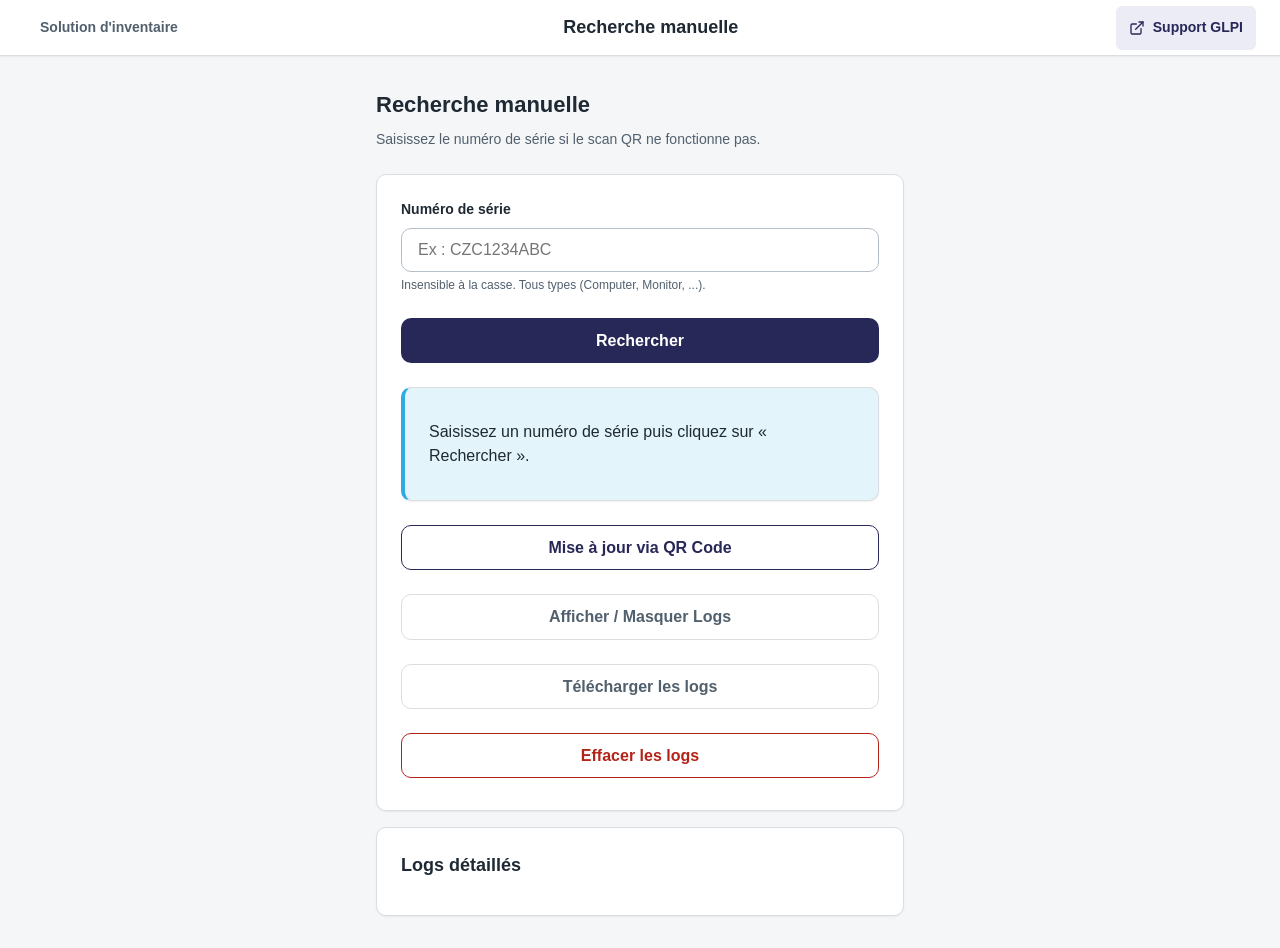
==== recherche_manuelle.html @ b09e44f8 "Restructuration : v4 a la racine" ====
<!DOCTYPE html>
<html lang="fr">
<head>
    <meta charset="UTF-8">
    <meta name="viewport" content="width=device-width, initial-scale=1.0">
    <title>Inventaire GLPI — Recherche manuelle (v3)</title>
    <link rel="manifest" href="manifest.json">
    <link rel="icon" type="image/png" href="logo_picto.png">
    <link rel="apple-touch-icon" href="logo.png">
    <link rel="stylesheet" href="style.css">
    <meta name="theme-color" content="#272758">
</head>
<body>
    <header class="app-header" role="banner">
        <a href="index.html" class="app-header__logo" aria-label="Retour à l'accueil">
            <img data-branding="picto" src="logo_picto.png" alt="">
            <span data-branding="app-name" class="app-header__logo-text">Solution d'inventaire</span>
        </a>
        <h1 class="app-header__title">Recherche manuelle</h1>
        <a data-branding="glpi-url" href="https://your-glpi.example.com/" class="app-header__glpi"
           target="_blank" rel="noopener"
           aria-label="Ouvrir le support GLPI (nouvel onglet)">
            <svg viewBox="0 0 24 24" fill="none" stroke="currentColor" stroke-width="2"
                 stroke-linecap="round" stroke-linejoin="round" aria-hidden="true">
                <path d="M18 13v6a2 2 0 0 1-2 2H5a2 2 0 0 1-2-2V8a2 2 0 0 1 2-2h6"/>
                <polyline points="15 3 21 3 21 9"/>
                <line x1="10" y1="14" x2="21" y2="3"/>
            </svg>
            <span class="app-header__glpi-label">Support GLPI</span>
        </a>
    </header>

    <main class="app-main" role="main">
        <h2 class="page-title">Recherche manuelle</h2>
        <p class="page-subtitle">Saisissez le numéro de série si le scan QR ne fonctionne pas.</p>

        <div class="card">
            <div class="field">
                <label class="field__label" for="serialNumber">Numéro de série</label>
                <input type="text" id="serialNumber" class="input" value="" placeholder="Ex : CZC1234ABC" autocomplete="off">
                <span class="field__hint">Insensible à la casse. Tous types (Computer, Monitor, ...).</span>
            </div>

            <div class="btn-group">
                <button type="button" id="search-btn" class="btn btn--primary">Rechercher</button>
            </div>

            <div id="test-result" class="mt-4"></div>
            <div id="result" class="result result--info mt-4" role="status" aria-live="polite">
                <p>Saisissez un numéro de série puis cliquez sur « Rechercher ».</p>
            </div>

            <!-- Formulaire d'édition, affiché après une recherche réussie -->
            <div id="edit-form" class="hidden mt-4">
                <div class="field">
                    <label class="field__label" for="usersSelect">Utilisateur associé</label>
                    <select id="usersSelect" class="input">
                        <option value="0">— Aucun —</option>
                    </select>
                </div>

                <div class="field">
                    <label class="field__label" for="dateBuy">Date d'achat</label>
                    <input type="date" id="dateBuy" class="input">
                </div>

                <div class="field">
                    <label class="inline-check">
                        <input type="checkbox" id="updateInventoryDate" checked>
                        Mettre à jour la date d'inventaire (aujourd'hui)
                    </label>
                </div>

                <div class="btn-group">
                    <button type="button" id="save-btn" class="btn btn--accent">Enregistrer les modifications</button>
                    <button type="button" id="reset-btn" class="btn btn--secondary">Nouvelle recherche</button>
                </div>
            </div>

            <div class="btn-group mt-4">
                <a href="index.html" class="btn btn--secondary">Mise à jour via QR Code</a>
                <button type="button" id="toggle-logs" class="btn btn--ghost">Afficher / Masquer Logs</button>
                <button type="button" id="download-logs" class="btn btn--ghost">Télécharger les logs</button>
                <button type="button" id="clear-logs" class="btn btn--danger">Effacer les logs</button>
            </div>
        </div>

        <div class="card">
            <h3 class="card__title">Logs détaillés</h3>
            <div id="logs" class="logs" role="log" aria-live="polite" style="display:none;"></div>
        </div>
    </main>

    <!-- v4.1 : hôte du toast de confirmation (géré par showToast/closeToast dans app_multi_v2.js) -->
    <div id="toast-host" class="toast-host" aria-live="assertive" aria-atomic="true" hidden></div>

    <script src="config.js"></script>
    <script src="app_multi_v2.js"></script>
    <script>
        // Enregistrement du service worker v3
        if ('serviceWorker' in navigator) {
            navigator.serviceWorker.register('sw.js').catch(err => console.warn('SW v3 non enregistré', err));
        }

        // État courant de l'équipement recherché
        let currentEquip = null;

        const serialInput = document.getElementById("serialNumber");
        const searchBtn   = document.getElementById("search-btn");
        const saveBtn     = document.getElementById("save-btn");
        const resetBtn    = document.getElementById("reset-btn");
        const editForm    = document.getElementById("edit-form");
        const usersSelect = document.getElementById("usersSelect");
        const dateBuyIn   = document.getElementById("dateBuy");
        const invChk      = document.getElementById("updateInventoryDate");
        const out         = document.getElementById("test-result");
        const resEl       = document.getElementById("result");

        function showMessage(type, text) {
            const cls = {
                success: "result result--success",
                error:   "result result--error",
                info:    "result result--info",
                warning: "result result--warning"
            }[type] || "result";
            out.innerHTML = `<div class="${cls}" role="status">${text}</div>`;
        }

        function resetForm() {
            currentEquip = null;
            editForm.classList.add("hidden");
            resEl.className = "result result--info mt-4";
            resEl.innerHTML = `<p>Saisissez un numéro de série puis cliquez sur « Rechercher ».</p>`;
            out.innerHTML = "";
            serialInput.value = "";
            serialInput.focus();
        }

        async function populateUsersSelect(selectedId) {
            try {
                const users = await loadGLPIUsers();
                usersSelect.innerHTML = '<option value="0">— Aucun —</option>';
                for (const u of users) {
                    const opt = document.createElement("option");
                    opt.value = u.id;
                    opt.textContent = u.name;
                    if (selectedId && String(u.id) === String(selectedId)) opt.selected = true;
                    usersSelect.appendChild(opt);
                }
                if (!selectedId || selectedId === 0 || selectedId === "0") {
                    usersSelect.value = "0";
                }
                if (users.length === 0) {
                    showMessage("info", "⚠️ Liste utilisateurs vide — vérifier les droits du token sur search/User (voir logs)");
                    document.getElementById("logs").style.display = "block";
                }
            } catch (e) {
                usersSelect.innerHTML =
                    `<option value="" disabled selected>❌ Erreur : ${e.message || e}</option>` +
                    `<option value="0">— Aucun —</option>`;
                showMessage("error", `❌ Liste utilisateurs indisponible : ${e.message || e}`);
                document.getElementById("logs").style.display = "block";
            }
        }

        function renderEquipmentInfo(eq) {
            const inv = eq.infocom || {};
            resEl.className = "result mt-4";
            resEl.innerHTML = `
                <div class="result__header">Détails de l'équipement
                    <span class="badge badge--info" style="margin-left:auto">${eq.type}</span>
                </div>
                <dl>
                    <dt>Nom</dt><dd>${eq.name}</dd>
                    <dt>N° de série</dt><dd>${eq.serial || "—"}</dd>
                    <dt>Dernier inventaire</dt><dd>${eq.lastInventory || "Jamais"}</dd>
                    <dt>Date d'achat actuelle</dt><dd>${inv.buy_date || "Non renseignée"}</dd>
                    <dt>Infocom ID</dt><dd>${inv.id || "—"}</dd>
                </dl>
                <div id="test-result"></div>
            `;
        }

        document.getElementById("clear-logs").addEventListener("click", () => {
            if (typeof window.clearAllLogs === "function") window.clearAllLogs();
            const t = document.getElementById("test-result");
            if (t) t.innerHTML = "";
        });

        const dlBtn = document.getElementById("download-logs");
        if (dlBtn) dlBtn.addEventListener("click", () => {
            if (typeof window.downloadLogs === "function") window.downloadLogs();
        });

        // NB : le listener "toggle-logs" est fourni par app_multi_v2.js.
        // On ne le duplique PAS ici sinon les deux toggles s'annulent.

        resetBtn.addEventListener("click", resetForm);

        searchBtn.addEventListener("click", async () => {
            const serial = serialInput.value.trim();
            out.innerHTML = "";
            editForm.classList.add("hidden");
            if (!serial) { log("error", "Numéro de série requis"); showMessage("error", "❌ Numéro de série requis"); return; }

            try {
                searchBtn.disabled = true;
                searchBtn.textContent = "Recherche...";

                const eq = await findEquipment(serial);
                if (!eq) {
                    showMessage("error", `❌ Aucun équipement trouvé pour ${serial}`);
                    return;
                }

                currentEquip = eq;
                renderEquipmentInfo(eq);

                // Pré-remplir users_id (depuis l'item complet) et buy_date (depuis l'infocom)
                const itemFull = eq.full && (eq.full.users_id !== undefined ? eq.full : (eq.full[eq.type] || {}));
                const currentUserId = itemFull && itemFull.users_id !== undefined ? itemFull.users_id : 0;
                await populateUsersSelect(currentUserId);

                dateBuyIn.value = toInputDate(eq.infocom && eq.infocom.buy_date);
                invChk.checked = true;

                editForm.classList.remove("hidden");
                showMessage("info", `✅ ${eq.type} trouvé — modifiez les champs puis cliquez sur « Enregistrer »`);
            } catch (e) {
                log("error", "Erreur recherche", e.message || e);
                showMessage("error", `❌ Erreur : ${e.message || e}`);
            } finally {
                searchBtn.disabled = false;
                searchBtn.textContent = "Rechercher";
            }
        });

        saveBtn.addEventListener("click", async () => {
            if (!currentEquip) { showMessage("error", "❌ Aucun équipement sélectionné"); return; }
            out.innerHTML = "";

            try {
                saveBtn.disabled = true;
                saveBtn.textContent = "Enregistrement...";

                const eq = currentEquip;
                const selectedUserId = usersSelect.value;
                const dateBuy = dateBuyIn.value || null; // YYYY-MM-DD ou null
                const doInv = invChk.checked;

                // Valeur précédente users_id (pour éviter un PUT inutile)
                const itemFull = eq.full && (eq.full.users_id !== undefined ? eq.full : (eq.full[eq.type] || {}));
                const prevUserId = itemFull && itemFull.users_id !== undefined ? String(itemFull.users_id) : "0";
                const prevDateBuy = toInputDate(eq.infocom && eq.infocom.buy_date);

                const actions = [];

                // 1) Update users_id sur l'item si changé
                if (String(selectedUserId) !== prevUserId) {
                    const ok = await updateItemUser(eq.type, eq.id, selectedUserId);
                    actions.push({ what: "users_id", ok });
                }

                // 2) Update Infocom (buy_date et/ou inventory_date)
                const infocomId = eq.infocom && eq.infocom.id;
                const dateBuyChanged = (dateBuy || "") !== (prevDateBuy || "");
                if (infocomId && (dateBuyChanged || doInv)) {
                    const payload = {};
                    if (doInv) payload.inventoryDate = formatDateForGLPI();
                    if (dateBuyChanged) payload.dateBuy = dateBuy; // peut être null pour vider
                    const ok = await updateInfocomFields(infocomId, payload);
                    actions.push({ what: "infocom", ok, payload });
                } else if (!infocomId && (dateBuyChanged || doInv)) {
                    log("warning", "Pas d'Infocom — impossible de mettre à jour buy_date / inventory_date");
                    actions.push({ what: "infocom", ok: false, reason: "no_infocom" });
                }

                let allOk = true;
                if (actions.length === 0) {
                    showMessage("info", "ℹ️ Aucune modification à enregistrer");
                } else {
                    allOk = actions.every(a => a.ok);
                    if (allOk) {
                        showMessage("success", `✅ Modifications enregistrées pour ${eq.name}`);
                    } else {
                        showMessage("warning", `⚠️ Enregistrement partiel — consultez les logs`);
                    }
                }

                // Rafraîchir les données affichées
                const refreshed = await findEquipment(eq.serial || serialInput.value.trim());
                if (refreshed) {
                    currentEquip = refreshed;
                    renderEquipmentInfo(refreshed);
                    invChk.checked = false; // on évite de re-cocher "inventaire" par défaut après un save
                    const itemFull2 = refreshed.full && (refreshed.full.users_id !== undefined ? refreshed.full : (refreshed.full[refreshed.type] || {}));
                    const curUid = itemFull2 && itemFull2.users_id !== undefined ? itemFull2.users_id : 0;
                    await populateUsersSelect(curUid);
                    dateBuyIn.value = toInputDate(refreshed.infocom && refreshed.infocom.buy_date);
                }

                // v4.1 : toast de confirmation (seulement si au moins une action d'écriture)
                if (actions.length > 0) {
                    if (allOk) {
                        window.showToast && window.showToast("success", "Mise à jour OK", {
                            desc: `Modifications enregistrées pour ${eq.name}`,
                            autoCloseMs: 5000,
                            onClose: () => {
                                // Clear + focus sur le champ série pour la saisie suivante
                                serialInput.value = "";
                                try { serialInput.focus({ preventScroll: true }); }
                                catch(_) { serialInput.focus(); }
                            }
                        });
                    } else {
                        const failed = actions.filter(a => !a.ok).map(a => a.what).join(", ");
                        window.showToast && window.showToast("error", "Enregistrement partiel", {
                            desc: `Échec sur : ${failed || "opérations multiples"} — voir les logs`
                        });
                    }
                }
            } catch (e) {
                log("error", "Erreur enregistrement", e.message || e);
                showMessage("error", `❌ Erreur : ${e.message || e}`);
                window.showToast && window.showToast("error", "Erreur réseau", {
                    desc: `Impossible d'enregistrer : ${e.message || e}`
                });
            } finally {
                saveBtn.disabled = false;
                saveBtn.textContent = "Enregistrer les modifications";
            }
        });

        // Submit par Enter dans le champ série
        serialInput.addEventListener("keydown", (e) => {
            if (e.key === "Enter") { e.preventDefault(); searchBtn.click(); }
        });
    </script>
</body>
</html>
---- style.css ----
/* ============================================================
   PWA-GLPI — Thème v3
   Mobile-first, AA contrast, zones cliquables >= 44px.
   ============================================================

   ╔══════════════════════════════════════════════════════════════╗
   ║                       PERSONNALISATION                       ║
   ║  Pour adapter la PWA à votre charte graphique :              ║
   ║    • 3 couleurs principales  → bloc ":root" ci-dessous       ║
   ║    • Logo / picto / URL GLPI → branding.js                   ║
   ║    • Tokens API GLPI         → config.js                     ║
   ╚══════════════════════════════════════════════════════════════╝
   ============================================================ */

:root {
    /* ═════════════════════════════════════════════════════════════════
       COULEURS DE MARQUE — 3 valeurs principales à modifier ici pour
       un rebranding rapide.
       ═════════════════════════════════════════════════════════════════ */
    --brand-primary:   #272758;   /* Principale : header, boutons primary */
    --brand-accent:    #2eabe2;   /* Accent clair : focus, liens, info    */
    --brand-highlight: #F68B1F;   /* Accent vif : CTA forts, warnings     */

    /* ═════════════════════════════════════════════════════════════════
       COULEURS DÉRIVÉES
       Ajustables si vous changez les couleurs de marque ci-dessus et
       voulez affiner le rendu (hover, fonds doux, versions "dark" pour
       le texte AA). Laissez tel quel sinon.
       ═════════════════════════════════════════════════════════════════ */
    --color-primary:         var(--brand-primary);
    --color-primary-hover:   #1B1B42;   /* plus sombre pour hover */
    --color-primary-soft:    #ECECF7;   /* lavande très pâle pour fonds discrets */
    --color-primary-softer:  #F5F5FB;   /* encore plus pâle */

    --color-accent-cyan:     var(--brand-accent);
    --color-accent-cyan-dark:#1C7FAA;   /* hover + lecture texte AA sur blanc */
    --color-accent-cyan-soft:#E3F4FB;

    --color-accent-orange:   var(--brand-highlight);
    --color-accent-orange-dark:#C26A0C; /* hover + usage texte AA */
    --color-accent-orange-soft:#FDEFDE;

    --color-bg:              #F4F6F8;
    --color-surface:         #FFFFFF;
    --color-surface-alt:     #F8FAFC;
    --color-border:          #D9DEE3;
    --color-border-strong:   #B6BEC7;

    --color-text:            #1F2933;
    --color-text-muted:      #52606D;
    --color-text-inverse:    #FFFFFF;

    --color-success:         #0E7C3A;   /* AA sur blanc */
    --color-success-bg:      #E6F4EC;
    --color-warning:         #C26A0C;   /* dérivé de l'orange, AA sur blanc */
    --color-warning-bg:      #FDEFDE;
    --color-danger:          #B42318;
    --color-danger-bg:       #FDECEA;
    --color-info:            #1C7FAA;   /* dérivé du cyan, AA sur blanc */
    --color-info-bg:         #E3F4FB;

    /* Typographie */
    --font-sans: -apple-system, BlinkMacSystemFont, "Segoe UI", Roboto,
                 "Helvetica Neue", Arial, "Noto Sans", sans-serif;
    --font-mono: ui-monospace, SFMono-Regular, Menlo, Consolas, monospace;

    /* Espacement (échelle 4px) */
    --sp-1: 4px;
    --sp-2: 8px;
    --sp-3: 12px;
    --sp-4: 16px;
    --sp-5: 24px;
    --sp-6: 32px;
    --sp-7: 48px;

    /* Radius */
    --radius-sm: 6px;
    --radius-md: 10px;
    --radius-lg: 14px;
    --radius-pill: 999px;

    /* Ombres */
    --shadow-sm: 0 1px 2px rgba(15, 23, 42, 0.06);
    --shadow-md: 0 2px 8px rgba(15, 23, 42, 0.08);
    --shadow-lg: 0 8px 24px rgba(15, 23, 42, 0.12);

    /* Typographie scale */
    --fs-xs: 12px;
    --fs-sm: 14px;
    --fs-base: 16px;
    --fs-lg: 18px;
    --fs-xl: 22px;
    --fs-2xl: 28px;

    /* Layout */
    --header-h: 56px;
    --max-content: 560px;
}

/* ---------- Reset minimal ---------- */
*, *::before, *::after { box-sizing: border-box; }

html, body {
    margin: 0;
    padding: 0;
    background: var(--color-bg);
    color: var(--color-text);
    font-family: var(--font-sans);
    font-size: var(--fs-base);
    line-height: 1.5;
    -webkit-font-smoothing: antialiased;
    text-rendering: optimizeLegibility;
}

body {
    padding-top: var(--header-h); /* compense header fixed */
}

a {
    color: var(--color-accent-cyan-dark);
    text-decoration: none;
}
a:hover { text-decoration: underline; }

/* ---------- Focus visible (accessibilité) ---------- */
:focus-visible {
    outline: 3px solid var(--color-accent-cyan);
    outline-offset: 2px;
    border-radius: var(--radius-sm);
}

/* ============================================================
   HEADER
   Layout : [logo-home] [titre page centré] [lien GLPI ↗]
   ============================================================ */
.app-header {
    position: fixed;
    top: 0; left: 0; right: 0;
    height: var(--header-h);
    background: var(--color-surface);
    border-bottom: 1px solid var(--color-border);
    box-shadow: var(--shadow-sm);
    z-index: 100;
    display: grid;
    grid-template-columns: auto 1fr auto;
    align-items: center;
    gap: var(--sp-3);
    padding: 0 var(--sp-4);
}

.app-header__logo {
    display: inline-flex;
    align-items: center;
    gap: var(--sp-2);
    min-height: 44px;
    padding: var(--sp-1) var(--sp-2);
    border-radius: var(--radius-sm);
    color: var(--color-text);
    font-weight: 600;
    font-size: var(--fs-sm);
    text-decoration: none;
}
.app-header__logo:hover { background: var(--color-surface-alt); text-decoration: none; }
.app-header__logo img {
    display: block;
    height: 32px;
    width: auto;
}
.app-header__logo-text {
    /* Affichée à côté du logo seulement en desktop */
    display: none;
    color: var(--color-text-muted);
}

.app-header__title {
    text-align: center;
    font-size: var(--fs-base);
    font-weight: 600;
    color: var(--color-text);
    margin: 0;
    white-space: nowrap;
    overflow: hidden;
    text-overflow: ellipsis;
}

.app-header__glpi {
    display: inline-flex;
    align-items: center;
    gap: var(--sp-2);
    min-height: 44px;
    padding: var(--sp-2) var(--sp-3);
    border-radius: var(--radius-sm);
    background: var(--color-primary-soft);
    color: var(--color-primary);
    font-weight: 600;
    font-size: var(--fs-sm);
    text-decoration: none;
    border: 1px solid transparent;
}
.app-header__glpi:hover {
    background: var(--color-primary);
    color: var(--color-text-inverse);
    text-decoration: none;
}
.app-header__glpi svg {
    width: 16px; height: 16px;
    flex-shrink: 0;
}
.app-header__glpi-label {
    /* masquée sur très petit écran, on ne garde que l'icône */
}

/* Responsive header */
@media (max-width: 639.98px) {
    /* Mobile : pastille GLPI icon-only (40x40 carré), titre toujours visible */
    .app-header {
        grid-template-columns: auto 1fr auto;
        padding: 0 var(--sp-3);
        gap: var(--sp-2);
    }
    .app-header__logo img { height: 28px; }
    .app-header__glpi-label { display: none; }
    .app-header__glpi {
        padding: 0;
        gap: 0;
        width: 40px;
        min-width: 40px;
        height: 40px;
        min-height: 40px;
        justify-content: center;
        flex-shrink: 0;
    }
    .app-header__title {
        font-size: var(--fs-sm);
    }
}
@media (min-width: 640px) {
    .app-header { padding: 0 var(--sp-5); }
    .app-header__logo-text { display: inline; }
    .app-header__title { font-size: var(--fs-lg); }
}

/* ============================================================
   CONTENEUR PRINCIPAL
   ============================================================ */
.app-main {
    max-width: var(--max-content);
    margin: 0 auto;
    padding: var(--sp-4);
}

.page-title {
    font-size: var(--fs-xl);
    font-weight: 700;
    margin: var(--sp-4) 0 var(--sp-2);
    color: var(--color-text);
}
.page-subtitle {
    color: var(--color-text-muted);
    margin: 0 0 var(--sp-5);
    font-size: var(--fs-sm);
}

/* ============================================================
   CARD
   ============================================================ */
.card {
    background: var(--color-surface);
    border: 1px solid var(--color-border);
    border-radius: var(--radius-md);
    padding: var(--sp-5);
    margin-bottom: var(--sp-4);
    box-shadow: var(--shadow-sm);
}
.card__title {
    font-size: var(--fs-lg);
    font-weight: 600;
    margin: 0 0 var(--sp-3);
    color: var(--color-text);
}
.card__subtitle {
    font-size: var(--fs-sm);
    color: var(--color-text-muted);
    margin: 0 0 var(--sp-4);
}

/* ============================================================
   BOUTONS (min-height 44px = cible tactile AA)
   ============================================================ */
.btn {
    display: inline-flex;
    align-items: center;
    justify-content: center;
    gap: var(--sp-2);
    width: 100%;
    min-height: 44px;
    padding: var(--sp-3) var(--sp-4);
    border: 1px solid transparent;
    border-radius: var(--radius-md);
    font-family: inherit;
    font-size: var(--fs-base);
    font-weight: 600;
    line-height: 1.2;
    cursor: pointer;
    transition: background-color .15s ease, border-color .15s ease, color .15s ease;
    margin: var(--sp-2) 0;
    text-decoration: none;
}
.btn:disabled { opacity: .5; cursor: not-allowed; }

.btn--primary {
    background: var(--color-primary);
    color: var(--color-text-inverse);
}
.btn--primary:hover:not(:disabled) { background: var(--color-primary-hover); }

.btn--secondary {
    background: var(--color-surface);
    color: var(--color-primary);
    border-color: var(--color-primary);
}
.btn--secondary:hover:not(:disabled) {
    background: var(--color-primary-soft);
}

.btn--accent {
    background: var(--color-accent-orange);
    color: var(--color-text-inverse);
}
.btn--accent:hover:not(:disabled) {
    background: var(--color-accent-orange-dark);
}

.btn--ghost {
    background: transparent;
    color: var(--color-text-muted);
    border-color: var(--color-border);
}
.btn--ghost:hover:not(:disabled) {
    background: var(--color-surface-alt);
    color: var(--color-text);
}

.btn--danger {
    background: var(--color-surface);
    color: var(--color-danger);
    border-color: var(--color-danger);
}
.btn--danger:hover:not(:disabled) {
    background: var(--color-danger-bg);
}

.btn-group {
    display: grid;
    gap: var(--sp-2);
    grid-template-columns: 1fr;
}
@media (min-width: 560px) {
    .btn-group--inline { grid-template-columns: 1fr 1fr; }
}

/* ============================================================
   INPUT
   ============================================================ */
.field {
    display: block;
    margin-bottom: var(--sp-4);
}
.field__label {
    display: block;
    font-size: var(--fs-sm);
    font-weight: 600;
    color: var(--color-text);
    margin-bottom: var(--sp-2);
}
.field__hint {
    display: block;
    font-size: var(--fs-xs);
    color: var(--color-text-muted);
    margin-top: var(--sp-1);
}
.input {
    width: 100%;
    min-height: 44px;
    padding: var(--sp-3) var(--sp-4);
    border: 1px solid var(--color-border-strong);
    border-radius: var(--radius-md);
    font-family: inherit;
    font-size: var(--fs-base);
    background: var(--color-surface);
    color: var(--color-text);
    transition: border-color .15s ease, box-shadow .15s ease;
}
.input:focus {
    outline: none;
    border-color: var(--color-accent-cyan);
    box-shadow: 0 0 0 3px var(--color-accent-cyan-soft);
}

.inline-check {
    display: flex;
    align-items: center;
    gap: var(--sp-2);
    font-size: var(--fs-sm);
    color: var(--color-text);
}
.inline-check input[type="checkbox"] {
    width: 18px; height: 18px;
    margin: 0;
    accent-color: var(--color-primary);
}

/* ============================================================
   v4 : SWITCH DE MODE (Inventaire / Manuel) — page Scan QR
   ============================================================ */
.mode-switch {
    display: grid;
    grid-template-columns: 1fr 1fr;
    gap: var(--sp-2);
    margin: 0 0 var(--sp-4);
    padding: var(--sp-1);
    background: var(--color-surface-alt);
    border: 1px solid var(--color-border);
    border-radius: var(--radius-md);
}

.mode-btn {
    display: flex;
    flex-direction: column;
    align-items: center;
    justify-content: center;
    gap: 2px;
    min-height: 56px;
    padding: var(--sp-2) var(--sp-3);
    background: transparent;
    color: var(--color-text-muted);
    border: 1px solid transparent;
    border-radius: var(--radius-sm);
    font-family: inherit;
    font-size: var(--fs-sm);
    font-weight: 600;
    cursor: pointer;
    transition: background-color .15s ease, color .15s ease, border-color .15s ease;
}
.mode-btn svg { flex-shrink: 0; }
.mode-btn__label { font-size: var(--fs-sm); font-weight: 600; }
.mode-btn__hint  { font-size: var(--fs-xs); font-weight: 400; opacity: .85; }

.mode-btn:hover:not(.mode-btn--active) {
    background: var(--color-surface);
    color: var(--color-text);
}

.mode-btn--active {
    background: var(--color-primary);
    color: var(--color-text-inverse);
    border-color: var(--color-primary);
    box-shadow: var(--shadow-sm);
}
.mode-btn--active .mode-btn__hint { opacity: .9; }

/* ============================================================
   v4 : info-box (affichée dans #result après recherche d'un équipement)
   ============================================================ */
.info-box {
    display: grid;
    gap: var(--sp-1);
    margin: 0;
}
.info-box p {
    margin: 0;
    font-size: var(--fs-sm);
    color: var(--color-text);
}
.info-box p b {
    display: inline-block;
    min-width: 140px;
    color: var(--color-text-muted);
    font-weight: 500;
}

/* ============================================================
   SCAN / VIDEO
   ============================================================ */
.scanner {
    position: relative;
    max-width: 400px;
    margin: 0 auto var(--sp-4);
    border-radius: var(--radius-lg);
    overflow: hidden;
    background: #000;
    aspect-ratio: 4/3;
    box-shadow: var(--shadow-md);
}
.scanner video { display: block; width: 100%; height: 100%; object-fit: cover; }
.scanner__frame {
    position: absolute; inset: 15%;
    border: 2px solid rgba(255,255,255,.85);
    border-radius: var(--radius-md);
    pointer-events: none;
}
.scanner__hint {
    position: absolute; left: 0; right: 0; bottom: var(--sp-3);
    text-align: center;
    color: #fff;
    font-size: var(--fs-sm);
    text-shadow: 0 1px 2px rgba(0,0,0,.6);
}

/* ============================================================
   RESULT CARD (équipement trouvé)
   ============================================================ */
.result {
    background: var(--color-surface);
    border: 1px solid var(--color-border);
    border-left: 4px solid var(--color-primary);
    border-radius: var(--radius-md);
    padding: var(--sp-5);
    margin-bottom: var(--sp-4);
    box-shadow: var(--shadow-sm);
}
.result p { margin: var(--sp-2) 0; line-height: 1.5; }
.result strong, .result b { color: var(--color-text); font-weight: 600; }
.result--success { border-left-color: var(--color-success); background: var(--color-success-bg); }
.result--error   { border-left-color: var(--color-danger);  background: var(--color-danger-bg); }
.result--info    { border-left-color: var(--color-accent-cyan); background: var(--color-accent-cyan-soft); }
.result--warning { border-left-color: var(--color-accent-orange); background: var(--color-accent-orange-soft); }

.result__header {
    display: flex;
    align-items: center;
    gap: var(--sp-2);
    margin-bottom: var(--sp-3);
    font-weight: 600;
}
.result__icon { width: 20px; height: 20px; flex-shrink: 0; }
.result dl {
    display: grid;
    grid-template-columns: minmax(110px, auto) 1fr;
    gap: var(--sp-2) var(--sp-3);
    margin: 0;
    font-size: var(--fs-sm);
}
.result dt { color: var(--color-text-muted); font-weight: 500; }
.result dd { margin: 0; color: var(--color-text); font-weight: 500; overflow-wrap: anywhere; }

/* ============================================================
   BADGES / STATUS PILLS
   ============================================================ */
.badge {
    display: inline-flex;
    align-items: center;
    gap: var(--sp-1);
    padding: 2px var(--sp-2);
    border-radius: var(--radius-pill);
    font-size: var(--fs-xs);
    font-weight: 600;
    line-height: 1.4;
}
.badge--success { background: var(--color-success-bg); color: var(--color-success); }
.badge--warning { background: var(--color-warning-bg); color: var(--color-warning); }
.badge--danger  { background: var(--color-danger-bg);  color: var(--color-danger); }
.badge--info    { background: var(--color-info-bg);    color: var(--color-info); }

/* ============================================================
   EMPTY STATE
   ============================================================ */
.empty {
    text-align: center;
    padding: var(--sp-6) var(--sp-4);
    color: var(--color-text-muted);
}
.empty__icon {
    width: 48px; height: 48px;
    margin: 0 auto var(--sp-3);
    opacity: .6;
}
.empty__title {
    font-size: var(--fs-lg);
    font-weight: 600;
    color: var(--color-text);
    margin: 0 0 var(--sp-2);
}
.empty__text { margin: 0; font-size: var(--fs-sm); }

/* ============================================================
   LOADER
   ============================================================ */
.loader {
    display: inline-block;
    width: 20px; height: 20px;
    border: 2px solid var(--color-border-strong);
    border-top-color: var(--color-primary);
    border-radius: 50%;
    animation: loader-spin .8s linear infinite;
    vertical-align: middle;
}
.loader--lg { width: 32px; height: 32px; border-width: 3px; }
@keyframes loader-spin { to { transform: rotate(360deg); } }

.loader-row {
    display: inline-flex;
    align-items: center;
    gap: var(--sp-2);
    color: var(--color-text-muted);
    font-size: var(--fs-sm);
}

/* ============================================================
   LOGS (console)
   ============================================================ */
.logs {
    background: #0F172A;
    color: #E2E8F0;
    border-radius: var(--radius-md);
    padding: var(--sp-3) var(--sp-4);
    font-family: var(--font-mono);
    font-size: var(--fs-xs);
    line-height: 1.5;
    max-height: 320px;
    overflow-y: auto;
    white-space: pre-wrap;
    word-break: break-word;
}
.logs .log-error   { color: #FCA5A5; }
.logs .log-success { color: #86EFAC; }
.logs .log-warning { color: #FDE68A; }
.logs .log-info    { color: #93C5FD; }

/* ============================================================
   UTILS
   ============================================================ */
.is-hidden, .hidden { display: none !important; }
.text-muted { color: var(--color-text-muted); }
.mt-4 { margin-top: var(--sp-4); }
.mt-5 { margin-top: var(--sp-5); }

/* ============================================================
   v4.1 : TOAST DE CONFIRMATION (pop-up après écriture)
   ============================================================
   Hôte : <div id="toast-host" class="toast-host" hidden>
   Utilisé par window.showToast(level, title, options) dans
   app_multi_v2.js.
   ============================================================ */
.toast-host {
    position: fixed;
    left: 0;
    right: 0;
    bottom: var(--sp-4);
    display: flex;
    justify-content: center;
    pointer-events: none;   /* le host ne capture rien, seul le .toast est interactif */
    z-index: 200;           /* au-dessus du header fixed (z-index 100) */
    padding: 0 var(--sp-3);
}
.toast-host[hidden] { display: none; }

.toast {
    position: relative;
    pointer-events: auto;
    width: 100%;
    max-width: 420px;
    display: grid;
    grid-template-columns: auto 1fr auto;
    align-items: start;
    gap: var(--sp-3);
    padding: var(--sp-4) var(--sp-5) var(--sp-4) var(--sp-4);
    background: var(--color-surface);
    color: var(--color-text);
    border: 1px solid var(--color-border);
    border-left-width: 6px;
    border-radius: var(--radius-lg);
    box-shadow: var(--shadow-lg);
    overflow: hidden;       /* pour que la progress bar respecte le radius */
    animation: toast-in .2s ease-out;
}

.toast--success {
    border-left-color: var(--color-success);
}
.toast--success .toast__icon { color: var(--color-success); }

.toast--error {
    border-left-color: var(--color-danger);
}
.toast--error .toast__icon { color: var(--color-danger); }

.toast__icon {
    display: inline-flex;
    align-items: center;
    justify-content: center;
    flex-shrink: 0;
    width: 32px; height: 32px;
}

.toast__body {
    min-width: 0;           /* permet l'ellipsis si desc trop long */
    padding-top: 2px;
}
.toast__title {
    font-size: var(--fs-base);
    font-weight: 700;
    line-height: 1.3;
    color: var(--color-text);
}
.toast__desc {
    margin-top: var(--sp-1);
    font-size: var(--fs-sm);
    color: var(--color-text-muted);
    line-height: 1.4;
    overflow-wrap: anywhere;
}

.toast__close {
    flex-shrink: 0;
    display: inline-flex;
    align-items: center;
    justify-content: center;
    width: 32px; height: 32px;
    padding: 0;
    background: transparent;
    color: var(--color-text-muted);
    border: 1px solid transparent;
    border-radius: var(--radius-sm);
    cursor: pointer;
    transition: background-color .15s ease, color .15s ease;
}
.toast__close:hover {
    background: var(--color-surface-alt);
    color: var(--color-text);
}

.toast__progress {
    position: absolute;
    left: 0; right: 0; bottom: 0;
    height: 2px;
    background: transparent;
}
.toast__progress-bar {
    width: 100%; height: 100%;
    background: var(--color-success);
    transform-origin: left center;
    transform: scaleX(1);
    /* la largeur est animée par requestAnimationFrame côté JS (transform: scaleX) */
}

/* Animations entrée / sortie */
@keyframes toast-in {
    from { opacity: 0; transform: translateY(16px); }
    to   { opacity: 1; transform: translateY(0); }
}
@keyframes toast-out {
    from { opacity: 1; transform: translateY(0); }
    to   { opacity: 0; transform: translateY(16px); }
}
.toast--closing {
    animation: toast-out .2s ease-in forwards;
}

/* Respect des préférences système */
@media (prefers-reduced-motion: reduce) {
    * { transition: none !important; animation: none !important; }
    /* En reduced-motion, on neutralise aussi l'anim de la progress-bar JS */
    .toast__progress-bar { transform: scaleX(1) !important; }
}
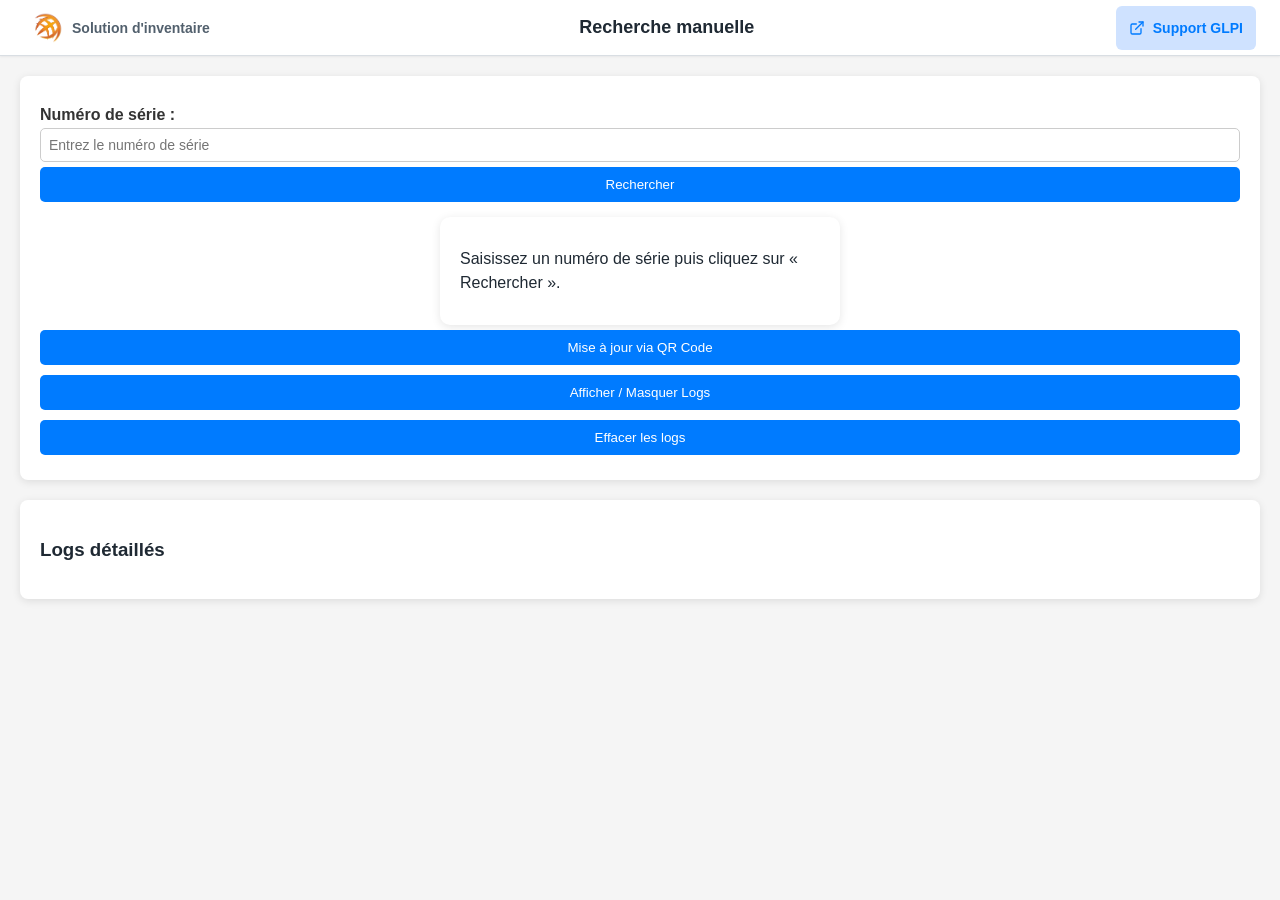
==== commit 772eaf65: "Version 2.0" ====
--- a/recherche_manuelle.html
+++ b/recherche_manuelle.html
@@ -3,21 +3,49 @@
 <head>
     <meta charset="UTF-8">
     <meta name="viewport" content="width=device-width, initial-scale=1.0">
-    <title>Inventaire GLPI — Recherche manuelle (v3)</title>
+    <title>Inventaire GLPI — Recherche manuelle (v2)</title>
     <link rel="manifest" href="manifest.json">
-    <link rel="icon" type="image/png" href="logo_picto.png">
+    <link rel="icon" type="image/png" href="logo.png">
     <link rel="apple-touch-icon" href="logo.png">
     <link rel="stylesheet" href="style.css">
-    <meta name="theme-color" content="#272758">
+    <meta name="theme-color" content="#007bff">
+    <style>
+        .card { background: #fff; padding: 20px; border-radius: 8px; margin-bottom: 20px; box-shadow: 0 2px 8px rgba(0,0,0,0.1); }
+        button { width: 100%; padding: 10px; margin: 5px 0; border: none; border-radius: 5px; background: #007bff; color: #fff; cursor: pointer; }
+        button:hover { background: #0056b3; }
+        button.secondary { background: #6c757d; }
+        button.secondary:hover { background: #545b62; }
+        button:disabled { background: #adb5bd; cursor: not-allowed; }
+        #logs { background: #f8f9fa; border: 1px solid #ccc; padding: 10px; border-radius: 5px; height: 250px; overflow-y: auto; font-family: monospace; font-size: 12px; display: none; }
+        .log-error { color: #dc3545; }
+        .log-success { color: #28a745; }
+        .log-warning { color: #ffc107; }
+        .log-info { color: #17a2b8; }
+        #test-result { margin-top: 10px; }
+        label { display: block; margin-top: 10px; font-weight: bold; color: #333; }
+        input[type="text"], input[type="date"], select {
+            width: 100%;
+            padding: 8px;
+            margin-top: 4px;
+            border: 1px solid #ccc;
+            border-radius: 5px;
+            box-sizing: border-box;
+            font-size: 14px;
+        }
+        .info-box { margin-top: 10px; padding: 10px; background: #f8f9fa; border-radius: 5px; }
+        .field-group { margin-bottom: 10px; }
+        .inline-check { display: flex; align-items: center; gap: 8px; margin-top: 10px; }
+        .inline-check input[type="checkbox"] { width: auto; margin: 0; }
+    </style>
 </head>
 <body>
     <header class="app-header" role="banner">
         <a href="index.html" class="app-header__logo" aria-label="Retour à l'accueil">
-            <img data-branding="picto" src="logo_picto.png" alt="">
-            <span data-branding="app-name" class="app-header__logo-text">Solution d'inventaire</span>
+            <img src="logo_picto.png" alt="Your Company">
+            <span class="app-header__logo-text">Solution d'inventaire</span>
         </a>
         <h1 class="app-header__title">Recherche manuelle</h1>
-        <a data-branding="glpi-url" href="https://your-glpi.example.com/" class="app-header__glpi"
+        <a href="https://your-glpi.example.com/" class="app-header__glpi"
            target="_blank" rel="noopener"
            aria-label="Ouvrir le support GLPI (nouvel onglet)">
             <svg viewBox="0 0 24 24" fill="none" stroke="currentColor" stroke-width="2"
@@ -30,76 +58,58 @@
         </a>
     </header>
 
-    <main class="app-main" role="main">
-        <h2 class="page-title">Recherche manuelle</h2>
-        <p class="page-subtitle">Saisissez le numéro de série si le scan QR ne fonctionne pas.</p>
-
-        <div class="card">
-            <div class="field">
-                <label class="field__label" for="serialNumber">Numéro de série</label>
-                <input type="text" id="serialNumber" class="input" value="" placeholder="Ex : CZC1234ABC" autocomplete="off">
-                <span class="field__hint">Insensible à la casse. Tous types (Computer, Monitor, ...).</span>
+    <div class="card">
+        <label for="serialNumber">Numéro de série :</label>
+        <input type="text" id="serialNumber" value="" placeholder="Entrez le numéro de série">
+
+        <button id="search-btn">Rechercher</button>
+
+        <div id="test-result"></div>
+        <div id="result">
+            <p>Saisissez un numéro de série puis cliquez sur « Rechercher ».</p>
+        </div>
+
+        <!-- Formulaire d'édition, affiché après une recherche réussie -->
+        <div id="edit-form" class="hidden">
+            <div class="field-group">
+                <label for="usersSelect">Utilisateur associé :</label>
+                <select id="usersSelect">
+                    <option value="0">— Aucun —</option>
+                </select>
             </div>
 
-            <div class="btn-group">
-                <button type="button" id="search-btn" class="btn btn--primary">Rechercher</button>
+            <div class="field-group">
+                <label for="dateBuy">Date d'achat :</label>
+                <input type="date" id="dateBuy">
             </div>
 
-            <div id="test-result" class="mt-4"></div>
-            <div id="result" class="result result--info mt-4" role="status" aria-live="polite">
-                <p>Saisissez un numéro de série puis cliquez sur « Rechercher ».</p>
+            <div class="field-group">
+                <label class="inline-check">
+                    <input type="checkbox" id="updateInventoryDate" checked>
+                    Mettre à jour la date d'inventaire (aujourd'hui)
+                </label>
             </div>
 
-            <!-- Formulaire d'édition, affiché après une recherche réussie -->
-            <div id="edit-form" class="hidden mt-4">
-                <div class="field">
-                    <label class="field__label" for="usersSelect">Utilisateur associé</label>
-                    <select id="usersSelect" class="input">
-                        <option value="0">— Aucun —</option>
-                    </select>
-                </div>
-
-                <div class="field">
-                    <label class="field__label" for="dateBuy">Date d'achat</label>
-                    <input type="date" id="dateBuy" class="input">
-                </div>
-
-                <div class="field">
-                    <label class="inline-check">
-                        <input type="checkbox" id="updateInventoryDate" checked>
-                        Mettre à jour la date d'inventaire (aujourd'hui)
-                    </label>
-                </div>
-
-                <div class="btn-group">
-                    <button type="button" id="save-btn" class="btn btn--accent">Enregistrer les modifications</button>
-                    <button type="button" id="reset-btn" class="btn btn--secondary">Nouvelle recherche</button>
-                </div>
-            </div>
-
-            <div class="btn-group mt-4">
-                <a href="index.html" class="btn btn--secondary">Mise à jour via QR Code</a>
-                <button type="button" id="toggle-logs" class="btn btn--ghost">Afficher / Masquer Logs</button>
-                <button type="button" id="download-logs" class="btn btn--ghost">Télécharger les logs</button>
-                <button type="button" id="clear-logs" class="btn btn--danger">Effacer les logs</button>
-            </div>
+            <button id="save-btn">Enregistrer les modifications</button>
+            <button id="reset-btn" class="secondary">Nouvelle recherche</button>
         </div>
 
-        <div class="card">
-            <h3 class="card__title">Logs détaillés</h3>
-            <div id="logs" class="logs" role="log" aria-live="polite" style="display:none;"></div>
-        </div>
-    </main>
-
-    <!-- v4.1 : hôte du toast de confirmation (géré par showToast/closeToast dans app_multi_v2.js) -->
-    <div id="toast-host" class="toast-host" aria-live="assertive" aria-atomic="true" hidden></div>
+        <button onclick="window.location.href='index.html'">Mise à jour via QR Code</button>
+        <button id="toggle-logs">Afficher / Masquer Logs</button>
+        <button id="clear-logs">Effacer les logs</button>
+    </div>
+
+    <div class="card">
+        <h3>Logs détaillés</h3>
+        <div id="logs"></div>
+    </div>
 
     <script src="config.js"></script>
     <script src="app_multi_v2.js"></script>
     <script>
-        // Enregistrement du service worker v3
+        // Enregistrement du service worker v2
         if ('serviceWorker' in navigator) {
-            navigator.serviceWorker.register('sw.js').catch(err => console.warn('SW v3 non enregistré', err));
+            navigator.serviceWorker.register('sw.js').catch(err => console.warn('SW v2 non enregistré', err));
         }
 
         // État courant de l'équipement recherché
@@ -117,19 +127,17 @@
         const resEl       = document.getElementById("result");
 
         function showMessage(type, text) {
-            const cls = {
-                success: "result result--success",
-                error:   "result result--error",
-                info:    "result result--info",
-                warning: "result result--warning"
-            }[type] || "result";
-            out.innerHTML = `<div class="${cls}" role="status">${text}</div>`;
+            const colors = {
+                success: { bg: "#d4edda", fg: "#155724" },
+                error:   { bg: "#f8d7da", fg: "#721c24" },
+                info:    { bg: "#d1ecf1", fg: "#0c5460" }
+            }[type] || { bg: "#eee", fg: "#333" };
+            out.innerHTML = `<div style="background:${colors.bg};color:${colors.fg};padding:10px;border-radius:5px;">${text}</div>`;
         }
 
         function resetForm() {
             currentEquip = null;
             editForm.classList.add("hidden");
-            resEl.className = "result result--info mt-4";
             resEl.innerHTML = `<p>Saisissez un numéro de série puis cliquez sur « Rechercher ».</p>`;
             out.innerHTML = "";
             serialInput.value = "";
@@ -165,35 +173,22 @@
 
         function renderEquipmentInfo(eq) {
             const inv = eq.infocom || {};
-            resEl.className = "result mt-4";
             resEl.innerHTML = `
-                <div class="result__header">Détails de l'équipement
-                    <span class="badge badge--info" style="margin-left:auto">${eq.type}</span>
+                <div class="info-box">
+                    <p><b>Type :</b> ${eq.type}</p>
+                    <p><b>Nom :</b> ${eq.name}</p>
+                    <p><b>N° de série :</b> ${eq.serial || "—"}</p>
+                    <p><b>Dernier inventaire :</b> ${eq.lastInventory || "Jamais"}</p>
+                    <p><b>Date d'achat actuelle :</b> ${inv.buy_date || "Non renseignée"}</p>
+                    <p><b>Infocom ID :</b> ${inv.id || "—"}</p>
                 </div>
-                <dl>
-                    <dt>Nom</dt><dd>${eq.name}</dd>
-                    <dt>N° de série</dt><dd>${eq.serial || "—"}</dd>
-                    <dt>Dernier inventaire</dt><dd>${eq.lastInventory || "Jamais"}</dd>
-                    <dt>Date d'achat actuelle</dt><dd>${inv.buy_date || "Non renseignée"}</dd>
-                    <dt>Infocom ID</dt><dd>${inv.id || "—"}</dd>
-                </dl>
-                <div id="test-result"></div>
             `;
         }
 
         document.getElementById("clear-logs").addEventListener("click", () => {
-            if (typeof window.clearAllLogs === "function") window.clearAllLogs();
-            const t = document.getElementById("test-result");
-            if (t) t.innerHTML = "";
+            document.getElementById("logs").innerHTML = "";
+            out.innerHTML = "";
         });
-
-        const dlBtn = document.getElementById("download-logs");
-        if (dlBtn) dlBtn.addEventListener("click", () => {
-            if (typeof window.downloadLogs === "function") window.downloadLogs();
-        });
-
-        // NB : le listener "toggle-logs" est fourni par app_multi_v2.js.
-        // On ne le duplique PAS ici sinon les deux toggles s'annulent.
 
         resetBtn.addEventListener("click", resetForm);
 
@@ -275,15 +270,14 @@
                     actions.push({ what: "infocom", ok: false, reason: "no_infocom" });
                 }
 
-                let allOk = true;
                 if (actions.length === 0) {
                     showMessage("info", "ℹ️ Aucune modification à enregistrer");
                 } else {
-                    allOk = actions.every(a => a.ok);
+                    const allOk = actions.every(a => a.ok);
                     if (allOk) {
                         showMessage("success", `✅ Modifications enregistrées pour ${eq.name}`);
                     } else {
-                        showMessage("warning", `⚠️ Enregistrement partiel — consultez les logs`);
+                        showMessage("error", `⚠️ Enregistrement partiel — consultez les logs`);
                     }
                 }
 
@@ -298,33 +292,9 @@
                     await populateUsersSelect(curUid);
                     dateBuyIn.value = toInputDate(refreshed.infocom && refreshed.infocom.buy_date);
                 }
-
-                // v4.1 : toast de confirmation (seulement si au moins une action d'écriture)
-                if (actions.length > 0) {
-                    if (allOk) {
-                        window.showToast && window.showToast("success", "Mise à jour OK", {
-                            desc: `Modifications enregistrées pour ${eq.name}`,
-                            autoCloseMs: 5000,
-                            onClose: () => {
-                                // Clear + focus sur le champ série pour la saisie suivante
-                                serialInput.value = "";
-                                try { serialInput.focus({ preventScroll: true }); }
-                                catch(_) { serialInput.focus(); }
-                            }
-                        });
-                    } else {
-                        const failed = actions.filter(a => !a.ok).map(a => a.what).join(", ");
-                        window.showToast && window.showToast("error", "Enregistrement partiel", {
-                            desc: `Échec sur : ${failed || "opérations multiples"} — voir les logs`
-                        });
-                    }
-                }
             } catch (e) {
                 log("error", "Erreur enregistrement", e.message || e);
                 showMessage("error", `❌ Erreur : ${e.message || e}`);
-                window.showToast && window.showToast("error", "Erreur réseau", {
-                    desc: `Impossible d'enregistrer : ${e.message || e}`
-                });
             } finally {
                 saveBtn.disabled = false;
                 saveBtn.textContent = "Enregistrer les modifications";
--- a/style.css
+++ b/style.css
@@ -1,138 +1,42 @@
 /* ============================================================
-   PWA-GLPI — Thème v3
-   Mobile-first, AA contrast, zones cliquables >= 44px.
-   ============================================================
-
-   ╔══════════════════════════════════════════════════════════════╗
-   ║                       PERSONNALISATION                       ║
-   ║  Pour adapter la PWA à votre charte graphique :              ║
-   ║    • 3 couleurs principales  → bloc ":root" ci-dessous       ║
-   ║    • Logo / picto / URL GLPI → branding.js                   ║
-   ║    • Tokens API GLPI         → config.js                     ║
-   ╚══════════════════════════════════════════════════════════════╝
+   PWA-GLPI v2 — styles globaux
+   Palette v2 (conservée) : #007bff primaire
    ============================================================ */
-
 :root {
-    /* ═════════════════════════════════════════════════════════════════
-       COULEURS DE MARQUE — 3 valeurs principales à modifier ici pour
-       un rebranding rapide.
-       ═════════════════════════════════════════════════════════════════ */
-    --brand-primary:   #272758;   /* Principale : header, boutons primary */
-    --brand-accent:    #2eabe2;   /* Accent clair : focus, liens, info    */
-    --brand-highlight: #F68B1F;   /* Accent vif : CTA forts, warnings     */
-
-    /* ═════════════════════════════════════════════════════════════════
-       COULEURS DÉRIVÉES
-       Ajustables si vous changez les couleurs de marque ci-dessus et
-       voulez affiner le rendu (hover, fonds doux, versions "dark" pour
-       le texte AA). Laissez tel quel sinon.
-       ═════════════════════════════════════════════════════════════════ */
-    --color-primary:         var(--brand-primary);
-    --color-primary-hover:   #1B1B42;   /* plus sombre pour hover */
-    --color-primary-soft:    #ECECF7;   /* lavande très pâle pour fonds discrets */
-    --color-primary-softer:  #F5F5FB;   /* encore plus pâle */
-
-    --color-accent-cyan:     var(--brand-accent);
-    --color-accent-cyan-dark:#1C7FAA;   /* hover + lecture texte AA sur blanc */
-    --color-accent-cyan-soft:#E3F4FB;
-
-    --color-accent-orange:   var(--brand-highlight);
-    --color-accent-orange-dark:#C26A0C; /* hover + usage texte AA */
-    --color-accent-orange-soft:#FDEFDE;
-
-    --color-bg:              #F4F6F8;
-    --color-surface:         #FFFFFF;
-    --color-surface-alt:     #F8FAFC;
-    --color-border:          #D9DEE3;
-    --color-border-strong:   #B6BEC7;
-
-    --color-text:            #1F2933;
-    --color-text-muted:      #52606D;
-    --color-text-inverse:    #FFFFFF;
-
-    --color-success:         #0E7C3A;   /* AA sur blanc */
-    --color-success-bg:      #E6F4EC;
-    --color-warning:         #C26A0C;   /* dérivé de l'orange, AA sur blanc */
-    --color-warning-bg:      #FDEFDE;
-    --color-danger:          #B42318;
-    --color-danger-bg:       #FDECEA;
-    --color-info:            #1C7FAA;   /* dérivé du cyan, AA sur blanc */
-    --color-info-bg:         #E3F4FB;
-
-    /* Typographie */
-    --font-sans: -apple-system, BlinkMacSystemFont, "Segoe UI", Roboto,
-                 "Helvetica Neue", Arial, "Noto Sans", sans-serif;
-    --font-mono: ui-monospace, SFMono-Regular, Menlo, Consolas, monospace;
-
-    /* Espacement (échelle 4px) */
-    --sp-1: 4px;
-    --sp-2: 8px;
-    --sp-3: 12px;
-    --sp-4: 16px;
-    --sp-5: 24px;
-    --sp-6: 32px;
-    --sp-7: 48px;
-
-    /* Radius */
+    --color-primary: #007bff;
+    --color-primary-hover: #0056b3;
+    --color-primary-soft: #cfe2ff;
+    --color-surface: #ffffff;
+    --color-surface-alt: #f8fafc;
+    --color-border: #d9dee3;
+    --color-text: #1f2933;
+    --color-text-muted: #52606d;
+    --header-h: 56px;
     --radius-sm: 6px;
     --radius-md: 10px;
-    --radius-lg: 14px;
-    --radius-pill: 999px;
-
-    /* Ombres */
     --shadow-sm: 0 1px 2px rgba(15, 23, 42, 0.06);
-    --shadow-md: 0 2px 8px rgba(15, 23, 42, 0.08);
-    --shadow-lg: 0 8px 24px rgba(15, 23, 42, 0.12);
-
-    /* Typographie scale */
-    --fs-xs: 12px;
-    --fs-sm: 14px;
-    --fs-base: 16px;
-    --fs-lg: 18px;
-    --fs-xl: 22px;
-    --fs-2xl: 28px;
-
-    /* Layout */
-    --header-h: 56px;
-    --max-content: 560px;
+    --sp-1: 4px; --sp-2: 8px; --sp-3: 12px; --sp-4: 16px; --sp-5: 24px;
+    --fs-sm: 14px; --fs-base: 16px; --fs-lg: 18px;
 }
 
-/* ---------- Reset minimal ---------- */
 *, *::before, *::after { box-sizing: border-box; }
 
-html, body {
+body {
+    font-family: -apple-system, BlinkMacSystemFont, "Segoe UI", Roboto,
+                 "Helvetica Neue", Arial, "Noto Sans", sans-serif;
     margin: 0;
-    padding: 0;
-    background: var(--color-bg);
+    padding: calc(var(--header-h) + 20px) 20px 20px;
+    background-color: #f5f5f5;
     color: var(--color-text);
-    font-family: var(--font-sans);
-    font-size: var(--fs-base);
-    line-height: 1.5;
-    -webkit-font-smoothing: antialiased;
-    text-rendering: optimizeLegibility;
 }
 
-body {
-    padding-top: var(--header-h); /* compense header fixed */
+h1 {
+    text-align: center;
+    color: var(--color-primary);
+    margin-bottom: 30px;
 }
 
-a {
-    color: var(--color-accent-cyan-dark);
-    text-decoration: none;
-}
-a:hover { text-decoration: underline; }
-
-/* ---------- Focus visible (accessibilité) ---------- */
-:focus-visible {
-    outline: 3px solid var(--color-accent-cyan);
-    outline-offset: 2px;
-    border-radius: var(--radius-sm);
-}
-
-/* ============================================================
-   HEADER
-   Layout : [logo-home] [titre page centré] [lien GLPI ↗]
-   ============================================================ */
+/* ---------- Header fixe ---------- */
 .app-header {
     position: fixed;
     top: 0; left: 0; right: 0;
@@ -147,7 +51,6 @@
     gap: var(--sp-3);
     padding: 0 var(--sp-4);
 }
-
 .app-header__logo {
     display: inline-flex;
     align-items: center;
@@ -160,17 +63,9 @@
     font-size: var(--fs-sm);
     text-decoration: none;
 }
-.app-header__logo:hover { background: var(--color-surface-alt); text-decoration: none; }
-.app-header__logo img {
-    display: block;
-    height: 32px;
-    width: auto;
-}
-.app-header__logo-text {
-    /* Affichée à côté du logo seulement en desktop */
-    display: none;
-    color: var(--color-text-muted);
-}
+.app-header__logo:hover { background: var(--color-surface-alt); }
+.app-header__logo img { display: block; height: 32px; width: auto; }
+.app-header__logo-text { display: none; color: var(--color-text-muted); }
 
 .app-header__title {
     text-align: center;
@@ -199,567 +94,54 @@
 }
 .app-header__glpi:hover {
     background: var(--color-primary);
-    color: var(--color-text-inverse);
-    text-decoration: none;
+    color: #fff;
 }
-.app-header__glpi svg {
-    width: 16px; height: 16px;
-    flex-shrink: 0;
-}
-.app-header__glpi-label {
-    /* masquée sur très petit écran, on ne garde que l'icône */
-}
+.app-header__glpi svg { width: 16px; height: 16px; flex-shrink: 0; }
 
-/* Responsive header */
-@media (max-width: 639.98px) {
-    /* Mobile : pastille GLPI icon-only (40x40 carré), titre toujours visible */
-    .app-header {
-        grid-template-columns: auto 1fr auto;
-        padding: 0 var(--sp-3);
-        gap: var(--sp-2);
-    }
-    .app-header__logo img { height: 28px; }
-    .app-header__glpi-label { display: none; }
-    .app-header__glpi {
-        padding: 0;
-        gap: 0;
-        width: 40px;
-        min-width: 40px;
-        height: 40px;
-        min-height: 40px;
-        justify-content: center;
-        flex-shrink: 0;
-    }
-    .app-header__title {
-        font-size: var(--fs-sm);
-    }
-}
 @media (min-width: 640px) {
     .app-header { padding: 0 var(--sp-5); }
     .app-header__logo-text { display: inline; }
     .app-header__title { font-size: var(--fs-lg); }
 }
-
-/* ============================================================
-   CONTENEUR PRINCIPAL
-   ============================================================ */
-.app-main {
-    max-width: var(--max-content);
-    margin: 0 auto;
-    padding: var(--sp-4);
+@media (max-width: 420px) {
+    .app-header__title { display: none; }
+    .app-header__glpi-label { display: none; }
 }
 
-.page-title {
-    font-size: var(--fs-xl);
-    font-weight: 700;
-    margin: var(--sp-4) 0 var(--sp-2);
-    color: var(--color-text);
-}
-.page-subtitle {
-    color: var(--color-text-muted);
-    margin: 0 0 var(--sp-5);
-    font-size: var(--fs-sm);
-}
-
-/* ============================================================
-   CARD
-   ============================================================ */
-.card {
-    background: var(--color-surface);
-    border: 1px solid var(--color-border);
-    border-radius: var(--radius-md);
-    padding: var(--sp-5);
-    margin-bottom: var(--sp-4);
-    box-shadow: var(--shadow-sm);
-}
-.card__title {
-    font-size: var(--fs-lg);
-    font-weight: 600;
-    margin: 0 0 var(--sp-3);
-    color: var(--color-text);
-}
-.card__subtitle {
-    font-size: var(--fs-sm);
-    color: var(--color-text-muted);
-    margin: 0 0 var(--sp-4);
-}
-
-/* ============================================================
-   BOUTONS (min-height 44px = cible tactile AA)
-   ============================================================ */
-.btn {
-    display: inline-flex;
-    align-items: center;
-    justify-content: center;
-    gap: var(--sp-2);
-    width: 100%;
-    min-height: 44px;
-    padding: var(--sp-3) var(--sp-4);
-    border: 1px solid transparent;
-    border-radius: var(--radius-md);
-    font-family: inherit;
-    font-size: var(--fs-base);
-    font-weight: 600;
-    line-height: 1.2;
-    cursor: pointer;
-    transition: background-color .15s ease, border-color .15s ease, color .15s ease;
-    margin: var(--sp-2) 0;
-    text-decoration: none;
-}
-.btn:disabled { opacity: .5; cursor: not-allowed; }
-
-.btn--primary {
-    background: var(--color-primary);
-    color: var(--color-text-inverse);
-}
-.btn--primary:hover:not(:disabled) { background: var(--color-primary-hover); }
-
-.btn--secondary {
-    background: var(--color-surface);
-    color: var(--color-primary);
-    border-color: var(--color-primary);
-}
-.btn--secondary:hover:not(:disabled) {
-    background: var(--color-primary-soft);
-}
-
-.btn--accent {
-    background: var(--color-accent-orange);
-    color: var(--color-text-inverse);
-}
-.btn--accent:hover:not(:disabled) {
-    background: var(--color-accent-orange-dark);
-}
-
-.btn--ghost {
-    background: transparent;
-    color: var(--color-text-muted);
-    border-color: var(--color-border);
-}
-.btn--ghost:hover:not(:disabled) {
-    background: var(--color-surface-alt);
-    color: var(--color-text);
-}
-
-.btn--danger {
-    background: var(--color-surface);
-    color: var(--color-danger);
-    border-color: var(--color-danger);
-}
-.btn--danger:hover:not(:disabled) {
-    background: var(--color-danger-bg);
-}
-
-.btn-group {
-    display: grid;
-    gap: var(--sp-2);
-    grid-template-columns: 1fr;
-}
-@media (min-width: 560px) {
-    .btn-group--inline { grid-template-columns: 1fr 1fr; }
-}
-
-/* ============================================================
-   INPUT
-   ============================================================ */
-.field {
-    display: block;
-    margin-bottom: var(--sp-4);
-}
-.field__label {
-    display: block;
-    font-size: var(--fs-sm);
-    font-weight: 600;
-    color: var(--color-text);
-    margin-bottom: var(--sp-2);
-}
-.field__hint {
-    display: block;
-    font-size: var(--fs-xs);
-    color: var(--color-text-muted);
-    margin-top: var(--sp-1);
-}
-.input {
-    width: 100%;
-    min-height: 44px;
-    padding: var(--sp-3) var(--sp-4);
-    border: 1px solid var(--color-border-strong);
-    border-radius: var(--radius-md);
-    font-family: inherit;
-    font-size: var(--fs-base);
-    background: var(--color-surface);
-    color: var(--color-text);
-    transition: border-color .15s ease, box-shadow .15s ease;
-}
-.input:focus {
-    outline: none;
-    border-color: var(--color-accent-cyan);
-    box-shadow: 0 0 0 3px var(--color-accent-cyan-soft);
-}
-
-.inline-check {
-    display: flex;
-    align-items: center;
-    gap: var(--sp-2);
-    font-size: var(--fs-sm);
-    color: var(--color-text);
-}
-.inline-check input[type="checkbox"] {
-    width: 18px; height: 18px;
-    margin: 0;
-    accent-color: var(--color-primary);
-}
-
-/* ============================================================
-   v4 : SWITCH DE MODE (Inventaire / Manuel) — page Scan QR
-   ============================================================ */
-.mode-switch {
-    display: grid;
-    grid-template-columns: 1fr 1fr;
-    gap: var(--sp-2);
-    margin: 0 0 var(--sp-4);
-    padding: var(--sp-1);
-    background: var(--color-surface-alt);
-    border: 1px solid var(--color-border);
-    border-radius: var(--radius-md);
-}
-
-.mode-btn {
-    display: flex;
-    flex-direction: column;
-    align-items: center;
-    justify-content: center;
-    gap: 2px;
-    min-height: 56px;
-    padding: var(--sp-2) var(--sp-3);
-    background: transparent;
-    color: var(--color-text-muted);
-    border: 1px solid transparent;
-    border-radius: var(--radius-sm);
-    font-family: inherit;
-    font-size: var(--fs-sm);
-    font-weight: 600;
-    cursor: pointer;
-    transition: background-color .15s ease, color .15s ease, border-color .15s ease;
-}
-.mode-btn svg { flex-shrink: 0; }
-.mode-btn__label { font-size: var(--fs-sm); font-weight: 600; }
-.mode-btn__hint  { font-size: var(--fs-xs); font-weight: 400; opacity: .85; }
-
-.mode-btn:hover:not(.mode-btn--active) {
-    background: var(--color-surface);
-    color: var(--color-text);
-}
-
-.mode-btn--active {
-    background: var(--color-primary);
-    color: var(--color-text-inverse);
-    border-color: var(--color-primary);
-    box-shadow: var(--shadow-sm);
-}
-.mode-btn--active .mode-btn__hint { opacity: .9; }
-
-/* ============================================================
-   v4 : info-box (affichée dans #result après recherche d'un équipement)
-   ============================================================ */
-.info-box {
-    display: grid;
-    gap: var(--sp-1);
-    margin: 0;
-}
-.info-box p {
-    margin: 0;
-    font-size: var(--fs-sm);
-    color: var(--color-text);
-}
-.info-box p b {
-    display: inline-block;
-    min-width: 140px;
-    color: var(--color-text-muted);
-    font-weight: 500;
-}
-
-/* ============================================================
-   SCAN / VIDEO
-   ============================================================ */
-.scanner {
-    position: relative;
+/* ---------- Video / scan ---------- */
+#video-container {
     max-width: 400px;
-    margin: 0 auto var(--sp-4);
-    border-radius: var(--radius-lg);
+    margin: 0 auto 20px;
+    border: 2px solid var(--color-primary);
+    border-radius: 10px;
     overflow: hidden;
     background: #000;
-    aspect-ratio: 4/3;
-    box-shadow: var(--shadow-md);
 }
-.scanner video { display: block; width: 100%; height: 100%; object-fit: cover; }
-.scanner__frame {
-    position: absolute; inset: 15%;
-    border: 2px solid rgba(255,255,255,.85);
-    border-radius: var(--radius-md);
-    pointer-events: none;
+#video { display: block; width: 100%; height: auto; }
+
+/* ---------- Result / cards ---------- */
+#result {
+    max-width: 400px;
+    margin: 0 auto;
+    padding: 20px;
+    background: #fff;
+    border-radius: 10px;
+    box-shadow: 0 2px 10px rgba(0,0,0,0.1);
+    min-height: 60px;
 }
-.scanner__hint {
-    position: absolute; left: 0; right: 0; bottom: var(--sp-3);
-    text-align: center;
-    color: #fff;
-    font-size: var(--fs-sm);
-    text-shadow: 0 1px 2px rgba(0,0,0,.6);
+#result p { margin: 10px 0; line-height: 1.5; }
+#result strong { color: #333; }
+
+.success { color: #28a745; font-weight: bold; }
+.error { color: #dc3545; font-weight: bold; }
+.warning { color: #ffc107; font-weight: bold; }
+
+/* v2 : champs de formulaire */
+.field-group { margin-bottom: 10px; }
+.hidden { display: none; }
+
+@media (max-width: 480px) {
+    body { padding: calc(var(--header-h) + 10px) 10px 10px; }
+    #video-container, #result { max-width: 100%; }
+    h1 { font-size: 1.5em; }
 }
-
-/* ============================================================
-   RESULT CARD (équipement trouvé)
-   ============================================================ */
-.result {
-    background: var(--color-surface);
-    border: 1px solid var(--color-border);
-    border-left: 4px solid var(--color-primary);
-    border-radius: var(--radius-md);
-    padding: var(--sp-5);
-    margin-bottom: var(--sp-4);
-    box-shadow: var(--shadow-sm);
-}
-.result p { margin: var(--sp-2) 0; line-height: 1.5; }
-.result strong, .result b { color: var(--color-text); font-weight: 600; }
-.result--success { border-left-color: var(--color-success); background: var(--color-success-bg); }
-.result--error   { border-left-color: var(--color-danger);  background: var(--color-danger-bg); }
-.result--info    { border-left-color: var(--color-accent-cyan); background: var(--color-accent-cyan-soft); }
-.result--warning { border-left-color: var(--color-accent-orange); background: var(--color-accent-orange-soft); }
-
-.result__header {
-    display: flex;
-    align-items: center;
-    gap: var(--sp-2);
-    margin-bottom: var(--sp-3);
-    font-weight: 600;
-}
-.result__icon { width: 20px; height: 20px; flex-shrink: 0; }
-.result dl {
-    display: grid;
-    grid-template-columns: minmax(110px, auto) 1fr;
-    gap: var(--sp-2) var(--sp-3);
-    margin: 0;
-    font-size: var(--fs-sm);
-}
-.result dt { color: var(--color-text-muted); font-weight: 500; }
-.result dd { margin: 0; color: var(--color-text); font-weight: 500; overflow-wrap: anywhere; }
-
-/* ============================================================
-   BADGES / STATUS PILLS
-   ============================================================ */
-.badge {
-    display: inline-flex;
-    align-items: center;
-    gap: var(--sp-1);
-    padding: 2px var(--sp-2);
-    border-radius: var(--radius-pill);
-    font-size: var(--fs-xs);
-    font-weight: 600;
-    line-height: 1.4;
-}
-.badge--success { background: var(--color-success-bg); color: var(--color-success); }
-.badge--warning { background: var(--color-warning-bg); color: var(--color-warning); }
-.badge--danger  { background: var(--color-danger-bg);  color: var(--color-danger); }
-.badge--info    { background: var(--color-info-bg);    color: var(--color-info); }
-
-/* ============================================================
-   EMPTY STATE
-   ============================================================ */
-.empty {
-    text-align: center;
-    padding: var(--sp-6) var(--sp-4);
-    color: var(--color-text-muted);
-}
-.empty__icon {
-    width: 48px; height: 48px;
-    margin: 0 auto var(--sp-3);
-    opacity: .6;
-}
-.empty__title {
-    font-size: var(--fs-lg);
-    font-weight: 600;
-    color: var(--color-text);
-    margin: 0 0 var(--sp-2);
-}
-.empty__text { margin: 0; font-size: var(--fs-sm); }
-
-/* ============================================================
-   LOADER
-   ============================================================ */
-.loader {
-    display: inline-block;
-    width: 20px; height: 20px;
-    border: 2px solid var(--color-border-strong);
-    border-top-color: var(--color-primary);
-    border-radius: 50%;
-    animation: loader-spin .8s linear infinite;
-    vertical-align: middle;
-}
-.loader--lg { width: 32px; height: 32px; border-width: 3px; }
-@keyframes loader-spin { to { transform: rotate(360deg); } }
-
-.loader-row {
-    display: inline-flex;
-    align-items: center;
-    gap: var(--sp-2);
-    color: var(--color-text-muted);
-    font-size: var(--fs-sm);
-}
-
-/* ============================================================
-   LOGS (console)
-   ============================================================ */
-.logs {
-    background: #0F172A;
-    color: #E2E8F0;
-    border-radius: var(--radius-md);
-    padding: var(--sp-3) var(--sp-4);
-    font-family: var(--font-mono);
-    font-size: var(--fs-xs);
-    line-height: 1.5;
-    max-height: 320px;
-    overflow-y: auto;
-    white-space: pre-wrap;
-    word-break: break-word;
-}
-.logs .log-error   { color: #FCA5A5; }
-.logs .log-success { color: #86EFAC; }
-.logs .log-warning { color: #FDE68A; }
-.logs .log-info    { color: #93C5FD; }
-
-/* ============================================================
-   UTILS
-   ============================================================ */
-.is-hidden, .hidden { display: none !important; }
-.text-muted { color: var(--color-text-muted); }
-.mt-4 { margin-top: var(--sp-4); }
-.mt-5 { margin-top: var(--sp-5); }
-
-/* ============================================================
-   v4.1 : TOAST DE CONFIRMATION (pop-up après écriture)
-   ============================================================
-   Hôte : <div id="toast-host" class="toast-host" hidden>
-   Utilisé par window.showToast(level, title, options) dans
-   app_multi_v2.js.
-   ============================================================ */
-.toast-host {
-    position: fixed;
-    left: 0;
-    right: 0;
-    bottom: var(--sp-4);
-    display: flex;
-    justify-content: center;
-    pointer-events: none;   /* le host ne capture rien, seul le .toast est interactif */
-    z-index: 200;           /* au-dessus du header fixed (z-index 100) */
-    padding: 0 var(--sp-3);
-}
-.toast-host[hidden] { display: none; }
-
-.toast {
-    position: relative;
-    pointer-events: auto;
-    width: 100%;
-    max-width: 420px;
-    display: grid;
-    grid-template-columns: auto 1fr auto;
-    align-items: start;
-    gap: var(--sp-3);
-    padding: var(--sp-4) var(--sp-5) var(--sp-4) var(--sp-4);
-    background: var(--color-surface);
-    color: var(--color-text);
-    border: 1px solid var(--color-border);
-    border-left-width: 6px;
-    border-radius: var(--radius-lg);
-    box-shadow: var(--shadow-lg);
-    overflow: hidden;       /* pour que la progress bar respecte le radius */
-    animation: toast-in .2s ease-out;
-}
-
-.toast--success {
-    border-left-color: var(--color-success);
-}
-.toast--success .toast__icon { color: var(--color-success); }
-
-.toast--error {
-    border-left-color: var(--color-danger);
-}
-.toast--error .toast__icon { color: var(--color-danger); }
-
-.toast__icon {
-    display: inline-flex;
-    align-items: center;
-    justify-content: center;
-    flex-shrink: 0;
-    width: 32px; height: 32px;
-}
-
-.toast__body {
-    min-width: 0;           /* permet l'ellipsis si desc trop long */
-    padding-top: 2px;
-}
-.toast__title {
-    font-size: var(--fs-base);
-    font-weight: 700;
-    line-height: 1.3;
-    color: var(--color-text);
-}
-.toast__desc {
-    margin-top: var(--sp-1);
-    font-size: var(--fs-sm);
-    color: var(--color-text-muted);
-    line-height: 1.4;
-    overflow-wrap: anywhere;
-}
-
-.toast__close {
-    flex-shrink: 0;
-    display: inline-flex;
-    align-items: center;
-    justify-content: center;
-    width: 32px; height: 32px;
-    padding: 0;
-    background: transparent;
-    color: var(--color-text-muted);
-    border: 1px solid transparent;
-    border-radius: var(--radius-sm);
-    cursor: pointer;
-    transition: background-color .15s ease, color .15s ease;
-}
-.toast__close:hover {
-    background: var(--color-surface-alt);
-    color: var(--color-text);
-}
-
-.toast__progress {
-    position: absolute;
-    left: 0; right: 0; bottom: 0;
-    height: 2px;
-    background: transparent;
-}
-.toast__progress-bar {
-    width: 100%; height: 100%;
-    background: var(--color-success);
-    transform-origin: left center;
-    transform: scaleX(1);
-    /* la largeur est animée par requestAnimationFrame côté JS (transform: scaleX) */
-}
-
-/* Animations entrée / sortie */
-@keyframes toast-in {
-    from { opacity: 0; transform: translateY(16px); }
-    to   { opacity: 1; transform: translateY(0); }
-}
-@keyframes toast-out {
-    from { opacity: 1; transform: translateY(0); }
-    to   { opacity: 0; transform: translateY(16px); }
-}
-.toast--closing {
-    animation: toast-out .2s ease-in forwards;
-}
-
-/* Respect des préférences système */
-@media (prefers-reduced-motion: reduce) {
-    * { transition: none !important; animation: none !important; }
-    /* En reduced-motion, on neutralise aussi l'anim de la progress-bar JS */
-    .toast__progress-bar { transform: scaleX(1) !important; }
-}
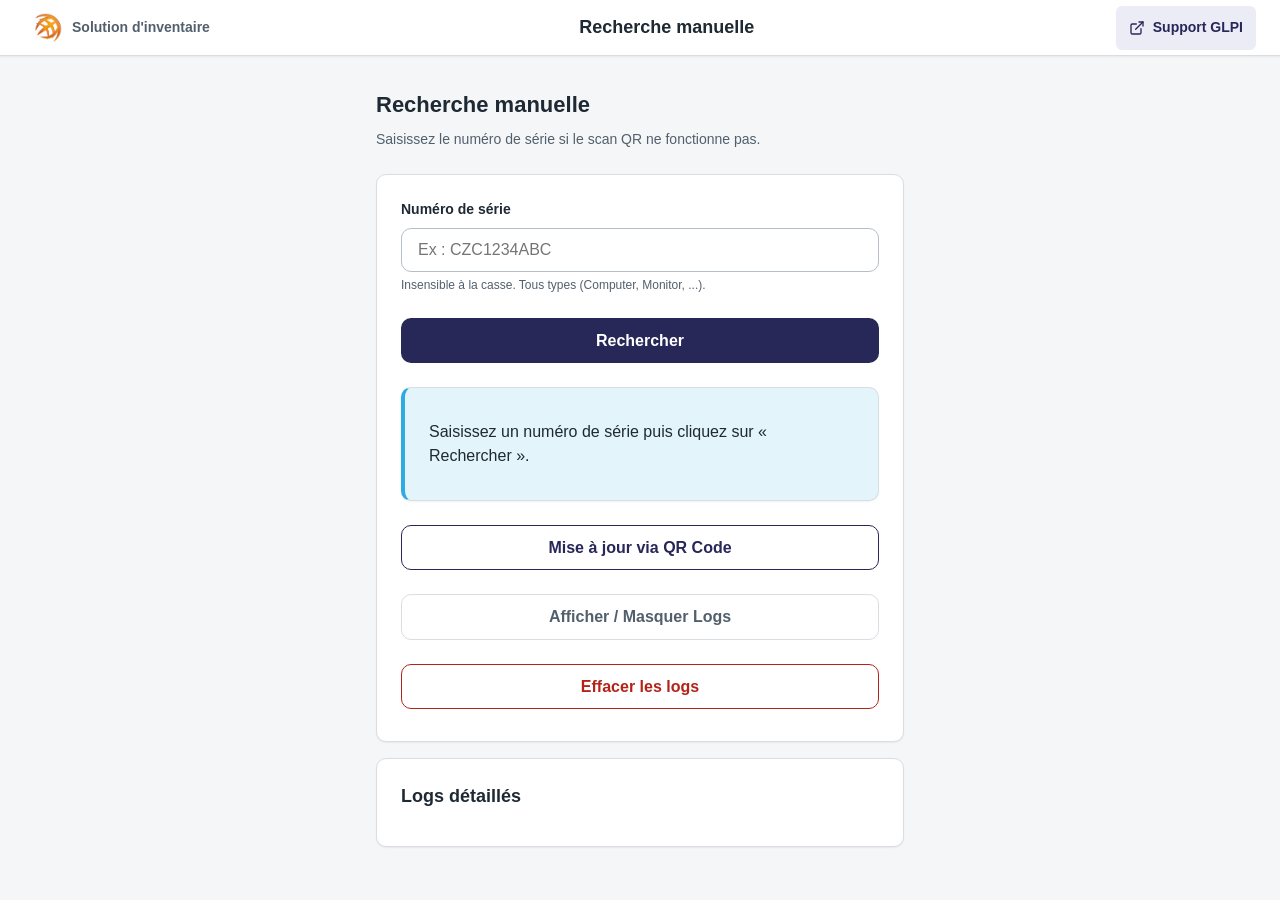
==== commit acad7111: "Version 3.0" ====
--- a/recherche_manuelle.html
+++ b/recherche_manuelle.html
@@ -3,49 +3,22 @@
 <head>
     <meta charset="UTF-8">
     <meta name="viewport" content="width=device-width, initial-scale=1.0">
-    <title>Inventaire GLPI — Recherche manuelle (v2)</title>
+    <title>Inventaire GLPI — Recherche manuelle (v3)</title>
     <link rel="manifest" href="manifest.json">
-    <link rel="icon" type="image/png" href="logo.png">
+    <link rel="icon" type="image/png" href="logo_picto.png">
     <link rel="apple-touch-icon" href="logo.png">
     <link rel="stylesheet" href="style.css">
-    <meta name="theme-color" content="#007bff">
-    <style>
-        .card { background: #fff; padding: 20px; border-radius: 8px; margin-bottom: 20px; box-shadow: 0 2px 8px rgba(0,0,0,0.1); }
-        button { width: 100%; padding: 10px; margin: 5px 0; border: none; border-radius: 5px; background: #007bff; color: #fff; cursor: pointer; }
-        button:hover { background: #0056b3; }
-        button.secondary { background: #6c757d; }
-        button.secondary:hover { background: #545b62; }
-        button:disabled { background: #adb5bd; cursor: not-allowed; }
-        #logs { background: #f8f9fa; border: 1px solid #ccc; padding: 10px; border-radius: 5px; height: 250px; overflow-y: auto; font-family: monospace; font-size: 12px; display: none; }
-        .log-error { color: #dc3545; }
-        .log-success { color: #28a745; }
-        .log-warning { color: #ffc107; }
-        .log-info { color: #17a2b8; }
-        #test-result { margin-top: 10px; }
-        label { display: block; margin-top: 10px; font-weight: bold; color: #333; }
-        input[type="text"], input[type="date"], select {
-            width: 100%;
-            padding: 8px;
-            margin-top: 4px;
-            border: 1px solid #ccc;
-            border-radius: 5px;
-            box-sizing: border-box;
-            font-size: 14px;
-        }
-        .info-box { margin-top: 10px; padding: 10px; background: #f8f9fa; border-radius: 5px; }
-        .field-group { margin-bottom: 10px; }
-        .inline-check { display: flex; align-items: center; gap: 8px; margin-top: 10px; }
-        .inline-check input[type="checkbox"] { width: auto; margin: 0; }
-    </style>
+    <script src="branding.js"></script>
+    <meta name="theme-color" content="#272758">
 </head>
 <body>
     <header class="app-header" role="banner">
         <a href="index.html" class="app-header__logo" aria-label="Retour à l'accueil">
-            <img src="logo_picto.png" alt="Your Company">
-            <span class="app-header__logo-text">Solution d'inventaire</span>
+            <img data-branding="picto" src="logo_picto.png" alt="">
+            <span data-branding="app-name" class="app-header__logo-text">Solution d'inventaire</span>
         </a>
         <h1 class="app-header__title">Recherche manuelle</h1>
-        <a href="https://your-glpi.example.com/" class="app-header__glpi"
+        <a data-branding="glpi-url" href="https://your-glpi.example.com/" class="app-header__glpi"
            target="_blank" rel="noopener"
            aria-label="Ouvrir le support GLPI (nouvel onglet)">
             <svg viewBox="0 0 24 24" fill="none" stroke="currentColor" stroke-width="2"
@@ -58,58 +31,72 @@
         </a>
     </header>
 
-    <div class="card">
-        <label for="serialNumber">Numéro de série :</label>
-        <input type="text" id="serialNumber" value="" placeholder="Entrez le numéro de série">
-
-        <button id="search-btn">Rechercher</button>
-
-        <div id="test-result"></div>
-        <div id="result">
-            <p>Saisissez un numéro de série puis cliquez sur « Rechercher ».</p>
+    <main class="app-main" role="main">
+        <h2 class="page-title">Recherche manuelle</h2>
+        <p class="page-subtitle">Saisissez le numéro de série si le scan QR ne fonctionne pas.</p>
+
+        <div class="card">
+            <div class="field">
+                <label class="field__label" for="serialNumber">Numéro de série</label>
+                <input type="text" id="serialNumber" class="input" value="" placeholder="Ex : CZC1234ABC" autocomplete="off">
+                <span class="field__hint">Insensible à la casse. Tous types (Computer, Monitor, ...).</span>
+            </div>
+
+            <div class="btn-group">
+                <button type="button" id="search-btn" class="btn btn--primary">Rechercher</button>
+            </div>
+
+            <div id="test-result" class="mt-4"></div>
+            <div id="result" class="result result--info mt-4" role="status" aria-live="polite">
+                <p>Saisissez un numéro de série puis cliquez sur « Rechercher ».</p>
+            </div>
+
+            <!-- Formulaire d'édition, affiché après une recherche réussie -->
+            <div id="edit-form" class="hidden mt-4">
+                <div class="field">
+                    <label class="field__label" for="usersSelect">Utilisateur associé</label>
+                    <select id="usersSelect" class="input">
+                        <option value="0">— Aucun —</option>
+                    </select>
+                </div>
+
+                <div class="field">
+                    <label class="field__label" for="dateBuy">Date d'achat</label>
+                    <input type="date" id="dateBuy" class="input">
+                </div>
+
+                <div class="field">
+                    <label class="inline-check">
+                        <input type="checkbox" id="updateInventoryDate" checked>
+                        Mettre à jour la date d'inventaire (aujourd'hui)
+                    </label>
+                </div>
+
+                <div class="btn-group">
+                    <button type="button" id="save-btn" class="btn btn--accent">Enregistrer les modifications</button>
+                    <button type="button" id="reset-btn" class="btn btn--secondary">Nouvelle recherche</button>
+                </div>
+            </div>
+
+            <div class="btn-group mt-4">
+                <a href="index.html" class="btn btn--secondary">Mise à jour via QR Code</a>
+                <button type="button" id="toggle-logs" class="btn btn--ghost">Afficher / Masquer Logs</button>
+                <button type="button" id="clear-logs" class="btn btn--danger">Effacer les logs</button>
+            </div>
         </div>
 
-        <!-- Formulaire d'édition, affiché après une recherche réussie -->
-        <div id="edit-form" class="hidden">
-            <div class="field-group">
-                <label for="usersSelect">Utilisateur associé :</label>
-                <select id="usersSelect">
-                    <option value="0">— Aucun —</option>
-                </select>
-            </div>
-
-            <div class="field-group">
-                <label for="dateBuy">Date d'achat :</label>
-                <input type="date" id="dateBuy">
-            </div>
-
-            <div class="field-group">
-                <label class="inline-check">
-                    <input type="checkbox" id="updateInventoryDate" checked>
-                    Mettre à jour la date d'inventaire (aujourd'hui)
-                </label>
-            </div>
-
-            <button id="save-btn">Enregistrer les modifications</button>
-            <button id="reset-btn" class="secondary">Nouvelle recherche</button>
+        <div class="card">
+            <h3 class="card__title">Logs détaillés</h3>
+            <div id="logs" class="logs" role="log" aria-live="polite" style="display:none;"></div>
         </div>
-
-        <button onclick="window.location.href='index.html'">Mise à jour via QR Code</button>
-        <button id="toggle-logs">Afficher / Masquer Logs</button>
-        <button id="clear-logs">Effacer les logs</button>
-    </div>
-
-    <div class="card">
-        <h3>Logs détaillés</h3>
-        <div id="logs"></div>
-    </div>
+    </main>
 
     <script src="config.js"></script>
     <script src="app_multi_v2.js"></script>
     <script>
-        // Enregistrement du service worker v2
+        // Enregistrement du service worker v3
         if ('serviceWorker' in navigator) {
-            navigator.serviceWorker.register('sw.js').catch(err => console.warn('SW v2 non enregistré', err));
+            navigator.serviceWorker.register('sw.js').catch(err => console.warn('SW v3 non enregistré', err));
         }
 
         // État courant de l'équipement recherché
@@ -127,17 +114,19 @@
         const resEl       = document.getElementById("result");
 
         function showMessage(type, text) {
-            const colors = {
-                success: { bg: "#d4edda", fg: "#155724" },
-                error:   { bg: "#f8d7da", fg: "#721c24" },
-                info:    { bg: "#d1ecf1", fg: "#0c5460" }
-            }[type] || { bg: "#eee", fg: "#333" };
-            out.innerHTML = `<div style="background:${colors.bg};color:${colors.fg};padding:10px;border-radius:5px;">${text}</div>`;
+            const cls = {
+                success: "result result--success",
+                error:   "result result--error",
+                info:    "result result--info",
+                warning: "result result--warning"
+            }[type] || "result";
+            out.innerHTML = `<div class="${cls}" role="status">${text}</div>`;
         }
 
         function resetForm() {
             currentEquip = null;
             editForm.classList.add("hidden");
+            resEl.className = "result result--info mt-4";
             resEl.innerHTML = `<p>Saisissez un numéro de série puis cliquez sur « Rechercher ».</p>`;
             out.innerHTML = "";
             serialInput.value = "";
@@ -173,15 +162,18 @@
 
         function renderEquipmentInfo(eq) {
             const inv = eq.infocom || {};
+            resEl.className = "result mt-4";
             resEl.innerHTML = `
-                <div class="info-box">
-                    <p><b>Type :</b> ${eq.type}</p>
-                    <p><b>Nom :</b> ${eq.name}</p>
-                    <p><b>N° de série :</b> ${eq.serial || "—"}</p>
-                    <p><b>Dernier inventaire :</b> ${eq.lastInventory || "Jamais"}</p>
-                    <p><b>Date d'achat actuelle :</b> ${inv.buy_date || "Non renseignée"}</p>
-                    <p><b>Infocom ID :</b> ${inv.id || "—"}</p>
-                </div>
+                <div class="result__header">Détails de l'équipement
+                    <span class="badge badge--info" style="margin-left:auto">${eq.type}</span>
+                </div>
+                <dl>
+                    <dt>Nom</dt><dd>${eq.name}</dd>
+                    <dt>N° de série</dt><dd>${eq.serial || "—"}</dd>
+                    <dt>Dernier inventaire</dt><dd>${eq.lastInventory || "Jamais"}</dd>
+                    <dt>Date d'achat actuelle</dt><dd>${inv.buy_date || "Non renseignée"}</dd>
+                    <dt>Infocom ID</dt><dd>${inv.id || "—"}</dd>
+                </dl>
             `;
         }
 
@@ -189,6 +181,9 @@
             document.getElementById("logs").innerHTML = "";
             out.innerHTML = "";
         });
+
+        // NB : le listener "toggle-logs" est fourni par app_multi_v2.js.
+        // On ne le duplique PAS ici sinon les deux toggles s'annulent.
 
         resetBtn.addEventListener("click", resetForm);
 
@@ -277,7 +272,7 @@
                     if (allOk) {
                         showMessage("success", `✅ Modifications enregistrées pour ${eq.name}`);
                     } else {
-                        showMessage("error", `⚠️ Enregistrement partiel — consultez les logs`);
+                        showMessage("warning", `⚠️ Enregistrement partiel — consultez les logs`);
                     }
                 }
 
--- a/style.css
+++ b/style.css
@@ -1,42 +1,138 @@
 /* ============================================================
-   PWA-GLPI v2 — styles globaux
-   Palette v2 (conservée) : #007bff primaire
-   ============================================================ */
+   PWA-GLPI — Thème v3
+   Mobile-first, AA contrast, zones cliquables >= 44px.
+   ============================================================
+
+   ╔══════════════════════════════════════════════════════════════╗
+   ║                       PERSONNALISATION                       ║
+   ║  Pour adapter la PWA à votre charte graphique :              ║
+   ║    • 3 couleurs principales  → bloc ":root" ci-dessous       ║
+   ║    • Logo / picto / URL GLPI → branding.js                   ║
+   ║    • Tokens API GLPI         → config.js                     ║
+   ╚══════════════════════════════════════════════════════════════╝
+   ============================================================ */
+
 :root {
-    --color-primary: #007bff;
-    --color-primary-hover: #0056b3;
-    --color-primary-soft: #cfe2ff;
-    --color-surface: #ffffff;
-    --color-surface-alt: #f8fafc;
-    --color-border: #d9dee3;
-    --color-text: #1f2933;
-    --color-text-muted: #52606d;
-    --header-h: 56px;
+    /* ═════════════════════════════════════════════════════════════════
+       COULEURS DE MARQUE — 3 valeurs principales à modifier ici pour
+       un rebranding rapide.
+       ═════════════════════════════════════════════════════════════════ */
+    --brand-primary:   #272758;   /* Principale : header, boutons primary */
+    --brand-accent:    #2eabe2;   /* Accent clair : focus, liens, info    */
+    --brand-highlight: #F68B1F;   /* Accent vif : CTA forts, warnings     */
+
+    /* ═════════════════════════════════════════════════════════════════
+       COULEURS DÉRIVÉES
+       Ajustables si vous changez les couleurs de marque ci-dessus et
+       voulez affiner le rendu (hover, fonds doux, versions "dark" pour
+       le texte AA). Laissez tel quel sinon.
+       ═════════════════════════════════════════════════════════════════ */
+    --color-primary:         var(--brand-primary);
+    --color-primary-hover:   #1B1B42;   /* plus sombre pour hover */
+    --color-primary-soft:    #ECECF7;   /* lavande très pâle pour fonds discrets */
+    --color-primary-softer:  #F5F5FB;   /* encore plus pâle */
+
+    --color-accent-cyan:     var(--brand-accent);
+    --color-accent-cyan-dark:#1C7FAA;   /* hover + lecture texte AA sur blanc */
+    --color-accent-cyan-soft:#E3F4FB;
+
+    --color-accent-orange:   var(--brand-highlight);
+    --color-accent-orange-dark:#C26A0C; /* hover + usage texte AA */
+    --color-accent-orange-soft:#FDEFDE;
+
+    --color-bg:              #F4F6F8;
+    --color-surface:         #FFFFFF;
+    --color-surface-alt:     #F8FAFC;
+    --color-border:          #D9DEE3;
+    --color-border-strong:   #B6BEC7;
+
+    --color-text:            #1F2933;
+    --color-text-muted:      #52606D;
+    --color-text-inverse:    #FFFFFF;
+
+    --color-success:         #0E7C3A;   /* AA sur blanc */
+    --color-success-bg:      #E6F4EC;
+    --color-warning:         #C26A0C;   /* dérivé de l'orange, AA sur blanc */
+    --color-warning-bg:      #FDEFDE;
+    --color-danger:          #B42318;
+    --color-danger-bg:       #FDECEA;
+    --color-info:            #1C7FAA;   /* dérivé du cyan, AA sur blanc */
+    --color-info-bg:         #E3F4FB;
+
+    /* Typographie */
+    --font-sans: -apple-system, BlinkMacSystemFont, "Segoe UI", Roboto,
+                 "Helvetica Neue", Arial, "Noto Sans", sans-serif;
+    --font-mono: ui-monospace, SFMono-Regular, Menlo, Consolas, monospace;
+
+    /* Espacement (échelle 4px) */
+    --sp-1: 4px;
+    --sp-2: 8px;
+    --sp-3: 12px;
+    --sp-4: 16px;
+    --sp-5: 24px;
+    --sp-6: 32px;
+    --sp-7: 48px;
+
+    /* Radius */
     --radius-sm: 6px;
     --radius-md: 10px;
+    --radius-lg: 14px;
+    --radius-pill: 999px;
+
+    /* Ombres */
     --shadow-sm: 0 1px 2px rgba(15, 23, 42, 0.06);
-    --sp-1: 4px; --sp-2: 8px; --sp-3: 12px; --sp-4: 16px; --sp-5: 24px;
-    --fs-sm: 14px; --fs-base: 16px; --fs-lg: 18px;
-}
-
+    --shadow-md: 0 2px 8px rgba(15, 23, 42, 0.08);
+    --shadow-lg: 0 8px 24px rgba(15, 23, 42, 0.12);
+
+    /* Typographie scale */
+    --fs-xs: 12px;
+    --fs-sm: 14px;
+    --fs-base: 16px;
+    --fs-lg: 18px;
+    --fs-xl: 22px;
+    --fs-2xl: 28px;
+
+    /* Layout */
+    --header-h: 56px;
+    --max-content: 560px;
+}
+
+/* ---------- Reset minimal ---------- */
 *, *::before, *::after { box-sizing: border-box; }
 
+html, body {
+    margin: 0;
+    padding: 0;
+    background: var(--color-bg);
+    color: var(--color-text);
+    font-family: var(--font-sans);
+    font-size: var(--fs-base);
+    line-height: 1.5;
+    -webkit-font-smoothing: antialiased;
+    text-rendering: optimizeLegibility;
+}
+
 body {
-    font-family: -apple-system, BlinkMacSystemFont, "Segoe UI", Roboto,
-                 "Helvetica Neue", Arial, "Noto Sans", sans-serif;
-    margin: 0;
-    padding: calc(var(--header-h) + 20px) 20px 20px;
-    background-color: #f5f5f5;
-    color: var(--color-text);
-}
-
-h1 {
-    text-align: center;
-    color: var(--color-primary);
-    margin-bottom: 30px;
-}
-
-/* ---------- Header fixe ---------- */
+    padding-top: var(--header-h); /* compense header fixed */
+}
+
+a {
+    color: var(--color-accent-cyan-dark);
+    text-decoration: none;
+}
+a:hover { text-decoration: underline; }
+
+/* ---------- Focus visible (accessibilité) ---------- */
+:focus-visible {
+    outline: 3px solid var(--color-accent-cyan);
+    outline-offset: 2px;
+    border-radius: var(--radius-sm);
+}
+
+/* ============================================================
+   HEADER
+   Layout : [logo-home] [titre page centré] [lien GLPI ↗]
+   ============================================================ */
 .app-header {
     position: fixed;
     top: 0; left: 0; right: 0;
@@ -51,6 +147,7 @@
     gap: var(--sp-3);
     padding: 0 var(--sp-4);
 }
+
 .app-header__logo {
     display: inline-flex;
     align-items: center;
@@ -63,9 +160,17 @@
     font-size: var(--fs-sm);
     text-decoration: none;
 }
-.app-header__logo:hover { background: var(--color-surface-alt); }
-.app-header__logo img { display: block; height: 32px; width: auto; }
-.app-header__logo-text { display: none; color: var(--color-text-muted); }
+.app-header__logo:hover { background: var(--color-surface-alt); text-decoration: none; }
+.app-header__logo img {
+    display: block;
+    height: 32px;
+    width: auto;
+}
+.app-header__logo-text {
+    /* Affichée à côté du logo seulement en desktop */
+    display: none;
+    color: var(--color-text-muted);
+}
 
 .app-header__title {
     text-align: center;
@@ -94,54 +199,374 @@
 }
 .app-header__glpi:hover {
     background: var(--color-primary);
-    color: #fff;
-}
-.app-header__glpi svg { width: 16px; height: 16px; flex-shrink: 0; }
-
+    color: var(--color-text-inverse);
+    text-decoration: none;
+}
+.app-header__glpi svg {
+    width: 16px; height: 16px;
+    flex-shrink: 0;
+}
+.app-header__glpi-label {
+    /* masquée sur très petit écran, on ne garde que l'icône */
+}
+
+/* Responsive header */
+@media (max-width: 639.98px) {
+    /* Mobile : pastille GLPI icon-only (40x40 carré), titre toujours visible */
+    .app-header {
+        grid-template-columns: auto 1fr auto;
+        padding: 0 var(--sp-3);
+        gap: var(--sp-2);
+    }
+    .app-header__logo img { height: 28px; }
+    .app-header__glpi-label { display: none; }
+    .app-header__glpi {
+        padding: 0;
+        gap: 0;
+        width: 40px;
+        min-width: 40px;
+        height: 40px;
+        min-height: 40px;
+        justify-content: center;
+        flex-shrink: 0;
+    }
+    .app-header__title {
+        font-size: var(--fs-sm);
+    }
+}
 @media (min-width: 640px) {
     .app-header { padding: 0 var(--sp-5); }
     .app-header__logo-text { display: inline; }
     .app-header__title { font-size: var(--fs-lg); }
 }
-@media (max-width: 420px) {
-    .app-header__title { display: none; }
-    .app-header__glpi-label { display: none; }
-}
-
-/* ---------- Video / scan ---------- */
-#video-container {
+
+/* ============================================================
+   CONTENEUR PRINCIPAL
+   ============================================================ */
+.app-main {
+    max-width: var(--max-content);
+    margin: 0 auto;
+    padding: var(--sp-4);
+}
+
+.page-title {
+    font-size: var(--fs-xl);
+    font-weight: 700;
+    margin: var(--sp-4) 0 var(--sp-2);
+    color: var(--color-text);
+}
+.page-subtitle {
+    color: var(--color-text-muted);
+    margin: 0 0 var(--sp-5);
+    font-size: var(--fs-sm);
+}
+
+/* ============================================================
+   CARD
+   ============================================================ */
+.card {
+    background: var(--color-surface);
+    border: 1px solid var(--color-border);
+    border-radius: var(--radius-md);
+    padding: var(--sp-5);
+    margin-bottom: var(--sp-4);
+    box-shadow: var(--shadow-sm);
+}
+.card__title {
+    font-size: var(--fs-lg);
+    font-weight: 600;
+    margin: 0 0 var(--sp-3);
+    color: var(--color-text);
+}
+.card__subtitle {
+    font-size: var(--fs-sm);
+    color: var(--color-text-muted);
+    margin: 0 0 var(--sp-4);
+}
+
+/* ============================================================
+   BOUTONS (min-height 44px = cible tactile AA)
+   ============================================================ */
+.btn {
+    display: inline-flex;
+    align-items: center;
+    justify-content: center;
+    gap: var(--sp-2);
+    width: 100%;
+    min-height: 44px;
+    padding: var(--sp-3) var(--sp-4);
+    border: 1px solid transparent;
+    border-radius: var(--radius-md);
+    font-family: inherit;
+    font-size: var(--fs-base);
+    font-weight: 600;
+    line-height: 1.2;
+    cursor: pointer;
+    transition: background-color .15s ease, border-color .15s ease, color .15s ease;
+    margin: var(--sp-2) 0;
+    text-decoration: none;
+}
+.btn:disabled { opacity: .5; cursor: not-allowed; }
+
+.btn--primary {
+    background: var(--color-primary);
+    color: var(--color-text-inverse);
+}
+.btn--primary:hover:not(:disabled) { background: var(--color-primary-hover); }
+
+.btn--secondary {
+    background: var(--color-surface);
+    color: var(--color-primary);
+    border-color: var(--color-primary);
+}
+.btn--secondary:hover:not(:disabled) {
+    background: var(--color-primary-soft);
+}
+
+.btn--accent {
+    background: var(--color-accent-orange);
+    color: var(--color-text-inverse);
+}
+.btn--accent:hover:not(:disabled) {
+    background: var(--color-accent-orange-dark);
+}
+
+.btn--ghost {
+    background: transparent;
+    color: var(--color-text-muted);
+    border-color: var(--color-border);
+}
+.btn--ghost:hover:not(:disabled) {
+    background: var(--color-surface-alt);
+    color: var(--color-text);
+}
+
+.btn--danger {
+    background: var(--color-surface);
+    color: var(--color-danger);
+    border-color: var(--color-danger);
+}
+.btn--danger:hover:not(:disabled) {
+    background: var(--color-danger-bg);
+}
+
+.btn-group {
+    display: grid;
+    gap: var(--sp-2);
+    grid-template-columns: 1fr;
+}
+@media (min-width: 560px) {
+    .btn-group--inline { grid-template-columns: 1fr 1fr; }
+}
+
+/* ============================================================
+   INPUT
+   ============================================================ */
+.field {
+    display: block;
+    margin-bottom: var(--sp-4);
+}
+.field__label {
+    display: block;
+    font-size: var(--fs-sm);
+    font-weight: 600;
+    color: var(--color-text);
+    margin-bottom: var(--sp-2);
+}
+.field__hint {
+    display: block;
+    font-size: var(--fs-xs);
+    color: var(--color-text-muted);
+    margin-top: var(--sp-1);
+}
+.input {
+    width: 100%;
+    min-height: 44px;
+    padding: var(--sp-3) var(--sp-4);
+    border: 1px solid var(--color-border-strong);
+    border-radius: var(--radius-md);
+    font-family: inherit;
+    font-size: var(--fs-base);
+    background: var(--color-surface);
+    color: var(--color-text);
+    transition: border-color .15s ease, box-shadow .15s ease;
+}
+.input:focus {
+    outline: none;
+    border-color: var(--color-accent-cyan);
+    box-shadow: 0 0 0 3px var(--color-accent-cyan-soft);
+}
+
+.inline-check {
+    display: flex;
+    align-items: center;
+    gap: var(--sp-2);
+    font-size: var(--fs-sm);
+    color: var(--color-text);
+}
+.inline-check input[type="checkbox"] {
+    width: 18px; height: 18px;
+    margin: 0;
+    accent-color: var(--color-primary);
+}
+
+/* ============================================================
+   SCAN / VIDEO
+   ============================================================ */
+.scanner {
+    position: relative;
     max-width: 400px;
-    margin: 0 auto 20px;
-    border: 2px solid var(--color-primary);
-    border-radius: 10px;
+    margin: 0 auto var(--sp-4);
+    border-radius: var(--radius-lg);
     overflow: hidden;
     background: #000;
-}
-#video { display: block; width: 100%; height: auto; }
-
-/* ---------- Result / cards ---------- */
-#result {
-    max-width: 400px;
-    margin: 0 auto;
-    padding: 20px;
-    background: #fff;
-    border-radius: 10px;
-    box-shadow: 0 2px 10px rgba(0,0,0,0.1);
-    min-height: 60px;
-}
-#result p { margin: 10px 0; line-height: 1.5; }
-#result strong { color: #333; }
-
-.success { color: #28a745; font-weight: bold; }
-.error { color: #dc3545; font-weight: bold; }
-.warning { color: #ffc107; font-weight: bold; }
-
-/* v2 : champs de formulaire */
-.field-group { margin-bottom: 10px; }
-.hidden { display: none; }
-
-@media (max-width: 480px) {
-    body { padding: calc(var(--header-h) + 10px) 10px 10px; }
-    #video-container, #result { max-width: 100%; }
-    h1 { font-size: 1.5em; }
-}
+    aspect-ratio: 4/3;
+    box-shadow: var(--shadow-md);
+}
+.scanner video { display: block; width: 100%; height: 100%; object-fit: cover; }
+.scanner__frame {
+    position: absolute; inset: 15%;
+    border: 2px solid rgba(255,255,255,.85);
+    border-radius: var(--radius-md);
+    pointer-events: none;
+}
+.scanner__hint {
+    position: absolute; left: 0; right: 0; bottom: var(--sp-3);
+    text-align: center;
+    color: #fff;
+    font-size: var(--fs-sm);
+    text-shadow: 0 1px 2px rgba(0,0,0,.6);
+}
+
+/* ============================================================
+   RESULT CARD (équipement trouvé)
+   ============================================================ */
+.result {
+    background: var(--color-surface);
+    border: 1px solid var(--color-border);
+    border-left: 4px solid var(--color-primary);
+    border-radius: var(--radius-md);
+    padding: var(--sp-5);
+    margin-bottom: var(--sp-4);
+    box-shadow: var(--shadow-sm);
+}
+.result p { margin: var(--sp-2) 0; line-height: 1.5; }
+.result strong, .result b { color: var(--color-text); font-weight: 600; }
+.result--success { border-left-color: var(--color-success); background: var(--color-success-bg); }
+.result--error   { border-left-color: var(--color-danger);  background: var(--color-danger-bg); }
+.result--info    { border-left-color: var(--color-accent-cyan); background: var(--color-accent-cyan-soft); }
+.result--warning { border-left-color: var(--color-accent-orange); background: var(--color-accent-orange-soft); }
+
+.result__header {
+    display: flex;
+    align-items: center;
+    gap: var(--sp-2);
+    margin-bottom: var(--sp-3);
+    font-weight: 600;
+}
+.result__icon { width: 20px; height: 20px; flex-shrink: 0; }
+.result dl {
+    display: grid;
+    grid-template-columns: minmax(110px, auto) 1fr;
+    gap: var(--sp-2) var(--sp-3);
+    margin: 0;
+    font-size: var(--fs-sm);
+}
+.result dt { color: var(--color-text-muted); font-weight: 500; }
+.result dd { margin: 0; color: var(--color-text); font-weight: 500; overflow-wrap: anywhere; }
+
+/* ============================================================
+   BADGES / STATUS PILLS
+   ============================================================ */
+.badge {
+    display: inline-flex;
+    align-items: center;
+    gap: var(--sp-1);
+    padding: 2px var(--sp-2);
+    border-radius: var(--radius-pill);
+    font-size: var(--fs-xs);
+    font-weight: 600;
+    line-height: 1.4;
+}
+.badge--success { background: var(--color-success-bg); color: var(--color-success); }
+.badge--warning { background: var(--color-warning-bg); color: var(--color-warning); }
+.badge--danger  { background: var(--color-danger-bg);  color: var(--color-danger); }
+.badge--info    { background: var(--color-info-bg);    color: var(--color-info); }
+
+/* ============================================================
+   EMPTY STATE
+   ============================================================ */
+.empty {
+    text-align: center;
+    padding: var(--sp-6) var(--sp-4);
+    color: var(--color-text-muted);
+}
+.empty__icon {
+    width: 48px; height: 48px;
+    margin: 0 auto var(--sp-3);
+    opacity: .6;
+}
+.empty__title {
+    font-size: var(--fs-lg);
+    font-weight: 600;
+    color: var(--color-text);
+    margin: 0 0 var(--sp-2);
+}
+.empty__text { margin: 0; font-size: var(--fs-sm); }
+
+/* ============================================================
+   LOADER
+   ============================================================ */
+.loader {
+    display: inline-block;
+    width: 20px; height: 20px;
+    border: 2px solid var(--color-border-strong);
+    border-top-color: var(--color-primary);
+    border-radius: 50%;
+    animation: loader-spin .8s linear infinite;
+    vertical-align: middle;
+}
+.loader--lg { width: 32px; height: 32px; border-width: 3px; }
+@keyframes loader-spin { to { transform: rotate(360deg); } }
+
+.loader-row {
+    display: inline-flex;
+    align-items: center;
+    gap: var(--sp-2);
+    color: var(--color-text-muted);
+    font-size: var(--fs-sm);
+}
+
+/* ============================================================
+   LOGS (console)
+   ============================================================ */
+.logs {
+    background: #0F172A;
+    color: #E2E8F0;
+    border-radius: var(--radius-md);
+    padding: var(--sp-3) var(--sp-4);
+    font-family: var(--font-mono);
+    font-size: var(--fs-xs);
+    line-height: 1.5;
+    max-height: 320px;
+    overflow-y: auto;
+    white-space: pre-wrap;
+    word-break: break-word;
+}
+.logs .log-error   { color: #FCA5A5; }
+.logs .log-success { color: #86EFAC; }
+.logs .log-warning { color: #FDE68A; }
+.logs .log-info    { color: #93C5FD; }
+
+/* ============================================================
+   UTILS
+   ============================================================ */
+.is-hidden, .hidden { display: none !important; }
+.text-muted { color: var(--color-text-muted); }
+.mt-4 { margin-top: var(--sp-4); }
+.mt-5 { margin-top: var(--sp-5); }
+
+/* Respect des préférences système */
+@media (prefers-reduced-motion: reduce) {
+    * { transition: none !important; animation: none !important; }
+}
